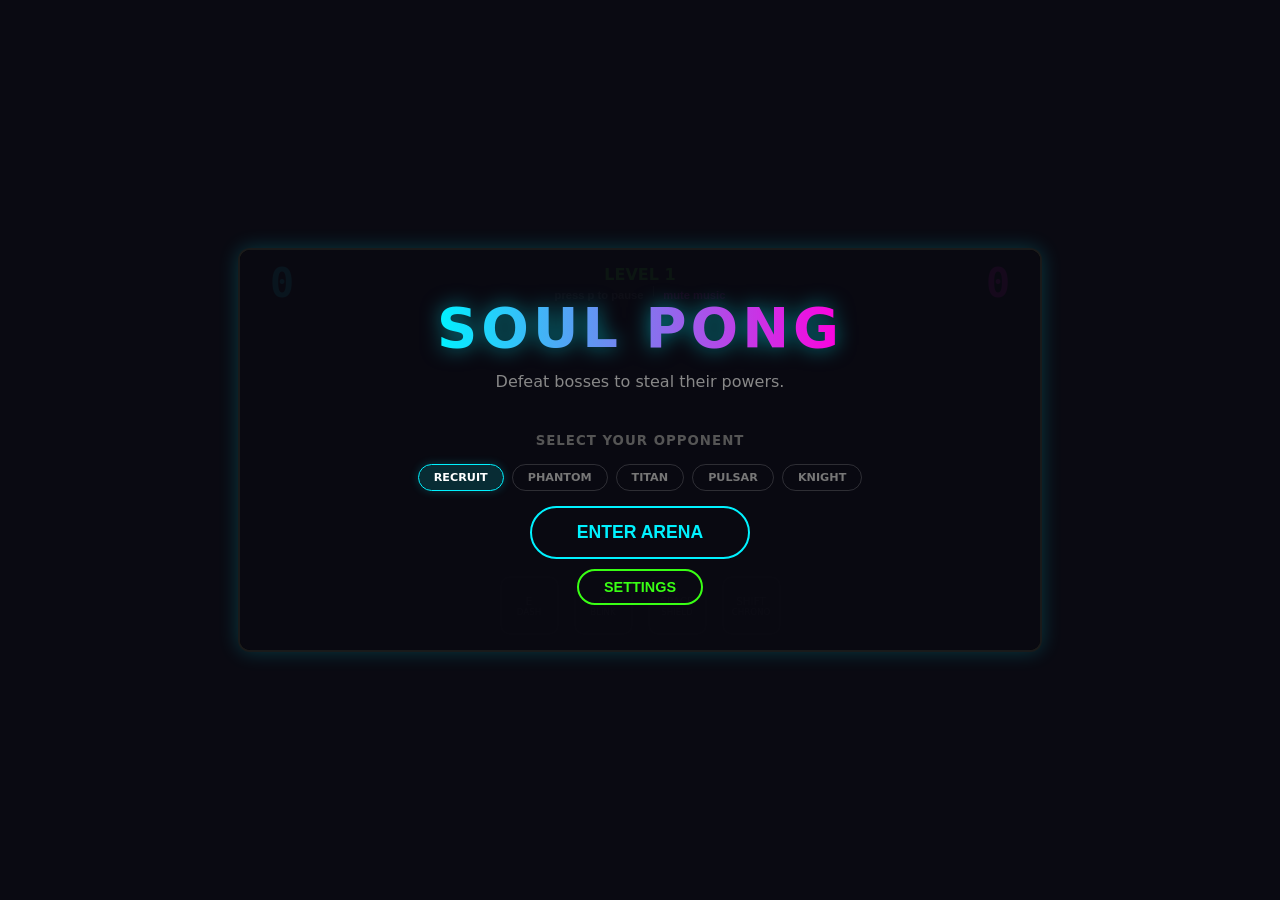
==== neon_soul_pong.html @ dcd5a07a "Initial commit" ====
<!DOCTYPE html>
<html lang="en">
<head>
    <meta charset="UTF-8">
    <meta name="viewport" content="width=device-width, initial-scale=1.0, maximum-scale=1.0, user-scalable=no">
    <title>Neon Pong: Soul Quest</title>
    <style>
        :root {
            --neon-blue: #00f2ff;
            --neon-pink: #ff00de;
            --neon-green: #39ff14;
            --neon-yellow: #fff01f;
            --primordial-red: #ff2e2e;
            --abyssal-purple: #6a00ff;
            --bg-dark: #0a0a12;
        }

        body {
            margin: 0;
            padding: 0;
            display: flex;
            justify-content: center;
            align-items: center;
            height: 100vh;
            background-color: var(--bg-dark);
            color: white;
            font-family: 'Segoe UI', system-ui, -apple-system, sans-serif;
            overflow: hidden;
            touch-action: none;
        }

        #game-container {
            position: relative;
            width: 95vw;
            max-width: 800px;
            aspect-ratio: 2 / 1;
            border: 2px solid rgba(255, 255, 255, 0.1);
            box-shadow: 0 0 20px rgba(0, 242, 255, 0.2);
            border-radius: 12px;
            overflow: hidden;
            background: #000;
            /* Transition only style effects to prevent canvas measurement glitches */
            transition: box-shadow 0.5s ease, border-color 0.5s ease;
        }

        canvas {
            display: block;
            width: 100%;
            height: 100%;
        }

        .ui-overlay {
            position: absolute;
            top: 0; left: 0; width: 100%; height: 100%;
            display: flex; flex-direction: column; justify-content: center; align-items: center;
            background: rgba(10, 10, 18, 0.95);
            z-index: 100;
            text-align: center;
        }

        .hidden { display: none !important; }

        h1 {
            font-size: clamp(1.5rem, 6vw, 3.5rem);
            margin: 0;
            text-transform: uppercase;
            letter-spacing: 4px;
            background: linear-gradient(to right, var(--neon-blue), var(--neon-pink));
            -webkit-background-clip: text;
            -webkit-text-fill-color: transparent;
            filter: drop-shadow(0 0 10px rgba(0, 242, 255, 0.5));
        }

        button {
            margin-top: 15px;
            padding: 14px 45px;
            font-size: 1.1rem;
            background: transparent;
            color: var(--neon-blue);
            border: 2px solid var(--neon-blue);
            border-radius: 50px;
            cursor: pointer;
            text-transform: uppercase;
            font-weight: bold;
            transition: all 0.3s ease;
        }

        button:hover {
            background: var(--neon-blue);
            color: var(--bg-dark);
            box-shadow: 0 0 20px var(--neon-blue);
        }

        .secondary-btn {
            margin-top: 10px;
            padding: 8px 25px;
            font-size: 0.9rem;
            border-color: var(--neon-green);
            color: var(--neon-green);
        }

        .secondary-btn:hover {
            background: var(--neon-green);
            color: black;
            box-shadow: 0 0 20px var(--neon-green);
        }

        .restart-btn {
            border-color: var(--primordial-red);
            color: var(--primordial-red);
        }

        #stats-bar {
            position: absolute;
            top: 10px; width: 100%;
            display: flex; justify-content: space-between;
            align-items: center;
            padding: 0 30px; box-sizing: border-box;
            z-index: 5;
        }

        .score { font-size: 2.5rem; font-weight: 900; font-family: monospace; pointer-events: none; }
        #level-info { text-align: center; pointer-events: none; }

        .pause-hint {
            background: none;
            border: none;
            color: #666;
            font-size: 0.7rem;
            text-transform: lowercase;
            cursor: pointer;
            padding: 0;
            margin-top: 5px;
            display: inline-block;
            pointer-events: all;
            transition: color 0.2s;
        }
        .pause-hint:hover { color: #999; }

        #ability-bar {
            position: absolute;
            bottom: 15px; width: 100%;
            display: flex; justify-content: center; gap: 15px;
            z-index: 5;
            pointer-events: none;
        }

        .ability-slot {
            width: 55px; height: 55px;
            background: rgba(0, 0, 0, 0.7);
            border: 2px solid rgba(255, 255, 255, 0.05);
            border-radius: 10px;
            position: relative;
            display: flex; flex-direction: column; align-items: center; justify-content: center;
            font-size: 0.65rem; color: rgba(255, 255, 255, 0.2);
            overflow: hidden;
            transition: all 0.3s;
            pointer-events: all;
        }

        .unlocked { border-color: var(--neon-blue); color: white; }
        .cooldown-fill {
            position: absolute; bottom: 0; left: 0; width: 100%;
            background: rgba(0, 242, 255, 0.4);
            height: 0%; transition: height 0.1s linear;
        }
        .active-glow { background: var(--neon-blue) !important; color: black !important; box-shadow: 0 0 20px var(--neon-blue); }

        #boss-charge-bar {
            position: absolute;
            top: 65px; right: 30px;
            width: 100px; height: 8px;
            background: rgba(255,255,255,0.1);
            border: 1px solid rgba(255,255,255,0.2);
            border-radius: 10px;
            display: none;
        }
        #boss-charge-fill {
            height: 100%; width: 0%;
            background: var(--primordial-red);
            border-radius: 10px;
            box-shadow: 0 0 10px var(--primordial-red);
            transition: width 0.3s ease;
        }

        .settings-modal {
            background: rgba(10, 10, 18, 0.95);
            border: 2px solid var(--neon-green);
            padding: 20px;
            border-radius: 15px;
            width: 90%;
            max-width: 450px;
            max-height: 85vh;
            overflow-y: auto;
        }

        .setting-row {
            display: flex;
            justify-content: space-between;
            align-items: center;
            margin: 12px 0;
            width: 100%;
        }

        .setting-row input, .setting-row select {
            width: 120px;
            background: #000;
            border: 1px solid var(--neon-green);
            color: white;
            padding: 5px;
            border-radius: 5px;
            text-align: center;
        }
        .setting-row input[type="range"] { width: 120px; }

        .selector-container {
            display: flex;
            gap: 8px;
            margin-top: 15px;
            flex-wrap: wrap;
            justify-content: center;
        }
        .level-chip {
            padding: 6px 15px;
            border: 1px solid rgba(255,255,255,0.15);
            border-radius: 20px;
            font-size: 0.7rem;
            cursor: pointer;
            transition: all 0.2s;
            color: #777;
            text-transform: uppercase;
            font-weight: bold;
        }
        .level-chip.active {
            border-color: var(--neon-blue);
            color: white;
            background: rgba(0, 242, 255, 0.15);
            box-shadow: 0 0 10px rgba(0, 242, 255, 0.2);
        }

        #banner {
            position: absolute;
            top: 35%;
            width: 100%;
            text-align: center;
            pointer-events: none;
            z-index: 50;
            transform: scale(0.8);
            opacity: 0;
            transition: all 0.5s cubic-bezier(0.175, 0.885, 0.32, 1.275);
        }
        .show-banner {
            transform: scale(1.1) !important;
            opacity: 1 !important;
        }
    </style>
</head>
<body>

    <div id="game-container">
        <div id="stats-bar">
            <div class="score" style="color: var(--neon-blue)" id="p-score">0</div>
            <div id="level-info">
                <div id="level-display" style="color: var(--neon-green); font-weight: bold; text-transform: uppercase;">LEVEL 1</div>
                <div style="display: flex; gap: 8px; justify-content: center;">
                    <button class="pause-hint" onclick="togglePause()">press p to pause</button>
                    <span style="color:#444; font-size:0.7rem;">|</span>
                    <button class="pause-hint" style="color: var(--neon-pink)" onclick="toggleMuteMusic()" id="mute-btn">mute music</button>
                </div>
            </div>
            <div class="score" style="color: var(--neon-pink)" id="a-score">0</div>
        </div>

        <div id="boss-charge-bar"><div id="boss-charge-fill"></div></div>

        <div id="banner">
            <h1 id="banner-title" style="font-size: 3rem;">LEVEL UP</h1>
            <p id="banner-subtitle" style="color: var(--neon-yellow); font-weight: bold; text-transform: uppercase; letter-spacing: 1px;"></p>
        </div>

        <!-- Ability slot layout swapped to match updated Phantom (Level 2) and Titan (Level 3) progression -->
        <div id="ability-bar">
            <div id="slot-0" class="ability-slot">
                <div id="fill-0" class="cooldown-fill"></div>
                <span style="z-index: 2">E</span>
                <small style="z-index: 2">DASH</small>
                <div id="cd-text-0" style="position: absolute; top:0; left:0; width:100%; height:100%; z-index: 3; font-weight: bold; font-size: 0.85rem; color: var(--neon-yellow); display: none; background: rgba(0,0,0,0.75); align-items: center; justify-content: center;"></div>
            </div>
            <div id="slot-1" class="ability-slot">
                <div id="fill-1" class="cooldown-fill"></div>
                <span style="z-index: 2">Q</span>
                <small style="z-index: 2">BLINK</small>
                <div id="cd-text-1" style="position: absolute; top:0; left:0; width:100%; height:100%; z-index: 3; font-weight: bold; font-size: 0.85rem; color: var(--neon-yellow); display: none; background: rgba(0,0,0,0.75); align-items: center; justify-content: center;"></div>
            </div>
            <div id="slot-2" class="ability-slot">
                <div id="fill-2" class="cooldown-fill"></div>
                <span style="z-index: 2">SPACE</span>
                <small style="z-index: 2">SHIELD</small>
                <div id="cd-text-2" style="position: absolute; top:0; left:0; width:100%; height:100%; z-index: 3; font-weight: bold; font-size: 0.85rem; color: var(--neon-yellow); display: none; background: rgba(0,0,0,0.75); align-items: center; justify-content: center;"></div>
            </div>
            <div id="slot-3" class="ability-slot">
                <div id="fill-3" class="cooldown-fill"></div>
                <span style="z-index: 2">SHIFT</span>
                <small style="z-index: 2">CHRONO</small>
                <div id="cd-text-3" style="position: absolute; top:0; left:0; width:100%; height:100%; z-index: 3; font-weight: bold; font-size: 0.85rem; color: var(--neon-yellow); display: none; background: rgba(0,0,0,0.75); align-items: center; justify-content: center;"></div>
            </div>
        </div>

        <div id="start-screen" class="ui-overlay">
            <h1>SOUL PONG</h1>
            <p style="color: #888; margin-top: 10px; max-width: 400px; line-height: 1.5;">Defeat bosses to steal their powers.</p>
            
            <div style="margin-top: 20px;">
                <small style="color: #555; text-transform: uppercase; letter-spacing: 1px; font-weight: bold;">Select Your Opponent</small>
                <div class="selector-container" id="start-boss-chips">
                    <div class="level-chip active" onclick="setStartingLevel(1, this)">Recruit</div>
                    <div class="level-chip" onclick="setStartingLevel(2, this)">Phantom</div>
                    <div class="level-chip" onclick="setStartingLevel(3, this)">Titan</div>
                    <div class="level-chip" onclick="setStartingLevel(4, this)">Pulsar</div>
                    <div class="level-chip" onclick="setStartingLevel(5, this)">Knight</div>
                </div>
            </div>

            <button onclick="startGame()">Enter Arena</button>
            <button class="secondary-btn" onclick="showSettings()">Settings</button>
        </div>

        <div id="settings-screen" class="ui-overlay hidden">
            <div class="settings-modal">
                <h1 style="font-size: 1.5rem; color: var(--neon-green);">Arena Config</h1>
                
                <div class="setting-row">
                    <label>Challenge Boss:</label>
                    <select id="setting-start-level" onchange="syncLevelSelector(this.value)">
                        <option value="1">The Recruit</option>
                        <option value="2">The Phantom</option>
                        <option value="3">The Titan</option>
                        <option value="4">The Pulsar</option>
                        <option value="5">The Knight</option>
                    </select>
                </div>

                <div class="setting-row"><label>Points to Level Up:</label><input type="number" id="pts-input" value="5" min="1" max="50"></div>
                <div class="setting-desc" style="font-size: 0.7rem; color: #666; margin-top: 10px;">Performance Tuning:</div>
                <div class="setting-row"><label>Dash Speed Mult:</label><input type="range" id="dash-range" min="1.1" max="5.0" step="0.05" value="1.75"><span id="dash-val" style="width: 40px; font-size: 0.8rem;">1.75x</span></div>
                <div class="setting-desc" style="font-size: 0.7rem; color: #666; margin-top: 10px;">Boss Stats Multipliers:</div>
                <div class="setting-row"><label>Boss AI Difficulty:</label><input type="range" id="diff-range" min="0.5" max="3.0" step="0.1" value="1.0"><span id="diff-val" style="width: 30px; font-size: 0.8rem;">1.0</span></div>
                <div class="setting-row"><label>Boss Size Scale:</label><input type="range" id="size-range" min="0.5" max="2.0" step="0.1" value="1.0"><span id="size-val" style="width: 30px; font-size: 0.8rem;">1.0</span></div>
                <div class="setting-row"><label>Base Ball Speed:</label><input type="number" id="ball-speed-input" value="12" step="0.5" min="4"></div>
                
                <p style="font-size: 0.8rem; color: #555; margin-top: 10px;">Win Score: <span id="win-score-preview">25</span></p>
                <button onclick="saveSettings()">Save & Close</button>
            </div>
        </div>

        <div id="pause-screen" class="ui-overlay hidden">
            <h1>PAUSED</h1>
            <button onclick="togglePause()">Resume</button>
            <button class="secondary-btn" onclick="showSettings()">Settings</button>
            <button class="secondary-btn restart-btn" onclick="startGame()">Restart Arena</button>
        </div>

        <div id="game-over-screen" class="ui-overlay hidden">
            <h1 id="win-status">VICTORY</h1>
            <button onclick="startGame()">Play Again</button>
        </div>

        <canvas id="pong" width="1200" height="600"></canvas>
    </div>

    <script>
        const canvas = document.getElementById("pong");
        const ctx = canvas.getContext("2d");
        const container = document.getElementById("game-container");
        const chargeBar = document.getElementById("boss-charge-bar");
        const chargeFill = document.getElementById("boss-charge-fill");
        
        let gameState = 'start';
        let currentLevel = 1;
        let startingLevelChoice = 1;
        let animationId = null;

        let pointsToLevelUp = 5;
        let pointsToWin = 25;
        let aiDifficultyMultiplier = 1.0;
        let bossSizeMultiplier = 1.0;
        let customBaseBallSpeed = 12; // Buffed baseline speed
        let customDashMultiplier = 1.75;

        const PLAYER_PADDLE_SPEED = 18; // Fast paddle movement to match speed

        // Swapped Phantom (Level 2) and Titan (Level 3)
        // Buffed Gaismagorm: Paddle is now extremely slow (baseAiSpeed: 0.02)
        const levels = [
            { name: "The Recruit", color: "#ff00de", baseH: 100, baseAiSpeed: 0.07, ballAdd: 0 },
            { name: "The Phantom", color: "#00ff99", baseH: 60, baseAiSpeed: 0.1, ballAdd: 3.0 },
            { name: "The Titan", color: "#ff3300", baseH: 120, baseAiSpeed: 0.03, ballAdd: 1.5 },
            { name: "The Pulsar", color: "#ffff00", baseH: 110, baseAiSpeed: 0.08, ballAdd: 4.5 },
            { name: "Primordial Knight", color: "#ff2e2e", baseH: 90, baseAiSpeed: 0.11, ballAdd: 6.0, unlock: "The Final Soul" },
            { name: "Gaismagorm", color: "#6a00ff", baseH: 180, baseAiSpeed: 0.02, ballAdd: 7.5, unlock: "QUEST COMPLETE" }
        ];

        let activeLevels = [];

        function updateActiveLevels() {
            activeLevels = levels.map((l, index) => {
                let defaultUnlock = "Swift Dash (E)";
                if (index === 1) defaultUnlock = "Phantom Blink (Q)";
                else if (index === 2) defaultUnlock = "Titan Shield (Space)";
                else if (index === 3) defaultUnlock = "Chrono Rift (Shift)";
                else if (index === 4) defaultUnlock = "The Final Soul";
                else if (index === 5) defaultUnlock = "QUEST COMPLETE";

                return {
                    ...l,
                    h: l.baseH * (l.name === "Gaismagorm" ? 1.2 : bossSizeMultiplier),
                    aiSpeed: l.baseAiSpeed * aiDifficultyMultiplier,
                    ball: customBaseBallSpeed + l.ballAdd,
                    unlock: l.unlock || defaultUnlock
                };
            });
        }

        // Swapped slots: blink is now abilities[1] and shield is now abilities[2]
        const abilities = [
            { id: 'dash', key: 'e', duration: 250, cd: 3000, lastUsed: 0, active: false },
            { id: 'blink', key: 'q', duration: 150, cd: 6000, lastUsed: 0, active: false },
            { id: 'shield', key: ' ', duration: 4500, cd: 13000, lastUsed: 0, active: false },
            { id: 'chrono', key: 'Shift', duration: 3500, cd: 16000, lastUsed: 0, active: false }
        ];

        const player = { x: 40, y: 250, w: 15, h: 100, baseH: 100, score: 0, color: "#00f2ff", targetY: 250, stunTimer: 0 };
        const ai = { 
            x: 1145, y: 250, w: 15, h: 100, baseH: 100, score: 0, color: "#ff00de", aiSpeed: 0.05, 
            blinkCD: 0, charge: 0, isCharging: false, chargeTime: 0, launchQueue: [], shootTimer: 0, 
            isTargeting: false, targetY: 250, armX: 1100, armY: 250, armW: 220, armH: 110, isGrabbing: false, 
            grabTimer: 0, swipeTimer: 0, isSwiping: false, swipeDir: 1, skyLaserMarkers: [], skyLaserTimer: 0,
            grabAttempted: false, isCataclysmActive: false, cataclysmTimer: 0
        };
        
        let balls = [];
        let bossProjectiles = [];
        let gameParticles = [];
        let cataclysmHazards = [];
        let laserSpiralRot = 0;
        let secretTransitionTimer = 0;
        let screenCracks = [];
        let countdownFrames = 0;
        let goFrames = 0;

        // Custom Theme variables
        let paddleHistory = { player: [], ai: [] };
        let themeParticles = [];
        let pulseRadius = 0;

        // --- Web Audio Procedural Music Synthesizer ---
        const Synth = {
            ctx: null,
            masterGain: null,
            noiseBuffer: null,
            nextNoteTime: 0.0,
            timerId: null,
            isMuted: false,
            step: 0,
            measure: 0, // Measure counter to introduce rhythmic variations
            
            init() {
                if (this.ctx) return;
                const AudioContextClass = window.AudioContext || window.webkitAudioContext;
                if (!AudioContextClass) return;
                this.ctx = new AudioContextClass();
                this.masterGain = this.ctx.createGain();
                this.masterGain.gain.setValueAtTime(0.12, this.ctx.currentTime); // safe target volume
                this.masterGain.connect(this.ctx.destination);
                
                // Build robust pseudo-noise buffer for hats, snares, and breath noise
                const bufferSize = this.ctx.sampleRate * 1.5;
                this.noiseBuffer = this.ctx.createBuffer(1, bufferSize, this.ctx.sampleRate);
                const data = this.noiseBuffer.getChannelData(0);
                for (let i = 0; i < bufferSize; i++) {
                    data[i] = Math.random() * 2 - 1;
                }
                
                this.scheduler();
            },
            
            toggleMute() {
                this.init();
                this.isMuted = !this.isMuted;
                if (this.masterGain && this.ctx) {
                    this.masterGain.gain.setValueAtTime(this.isMuted ? 0 : 0.12, this.ctx.currentTime);
                }
                return this.isMuted;
            },
            
            scheduler() {
                const scheduleAheadTime = 0.1;
                const lookahead = 25.0;
                
                const nextNote = () => {
                    const secondsPerBeat = 60.0 / this.getTempo();
                    this.nextNoteTime += 0.25 * secondsPerBeat; // 16th notes
                    this.step = (this.step + 1) % 16;
                    if (this.step === 0) {
                        this.measure = (this.measure + 1) % 4; // 4-measure loops
                    }
                };
                
                const run = () => {
                    if (this.ctx) {
                        if (gameState === 'playing' || gameState === 'secret_transition') {
                            while (this.nextNoteTime < this.ctx.currentTime + scheduleAheadTime) {
                                this.playNoteForStep(this.step, this.nextNoteTime);
                                nextNote();
                            }
                        } else {
                            this.nextNoteTime = this.ctx.currentTime;
                        }
                    }
                    this.timerId = setTimeout(run, lookahead);
                };
                
                this.nextNoteTime = this.ctx.currentTime;
                run();
            },
            
            getTempo() {
                switch(currentLevel) {
                    case 1: return 125; // Recruit: Fast cyber-punk tempo
                    case 2: return 90;  // Phantom: Spooky lyrical tempo
                    case 3: return 130; // Titan: Industrial heavy march
                    case 4: return 115; // Pulsar: Celestial bell tempo
                    case 5: return 145; // Knight: Symphonic blast metal tempo
                    case 6: return 100; // Gaismagorm: Apocalyptic sludge tempo
                    default: return 120;
                }
            },
            
            playNoteForStep(step, time) {
                if (this.isMuted) return;
                
                switch(currentLevel) {
                    case 1: 
                        this.playRecruit(step, time);
                        break;
                    case 2: 
                        this.playPhantom(step, time);
                        break;
                    case 3: 
                        this.playTitan(step, time);
                        break;
                    case 4: 
                        this.playPulsar(step, time);
                        break;
                    case 5: 
                        this.playKnight(step, time);
                        break;
                    case 6: 
                        this.playGaismagorm(step, time);
                        break;
                }
            },

            playOsc(freq, type, duration, gainVal, time, slideFreq = null) {
                if (!Synth.ctx) return;
                const osc = Synth.ctx.createOscillator();
                const gainNode = Synth.ctx.createGain();
                
                osc.type = type;
                osc.frequency.setValueAtTime(freq, time);
                if (slideFreq) {
                    osc.frequency.exponentialRampToValueAtTime(slideFreq, time + duration);
                }
                
                gainNode.gain.setValueAtTime(0, time);
                gainNode.gain.linearRampToValueAtTime(gainVal, time + 0.01);
                gainNode.gain.exponentialRampToValueAtTime(0.0001, time + duration);
                
                osc.connect(gainNode);
                gainNode.connect(Synth.masterGain);
                
                osc.start(time);
                osc.stop(time + duration);
            },

            // --- 1st Prototype Electro Noise Drums ---
            playDrumKick(time) {
                this.playOsc(150, 'sine', 0.15, 0.45, time, 40);
            },

            playDrumSnare(time, soft = false) {
                this.playOsc(180, 'triangle', 0.1, soft ? 0.12 : 0.25, time, 80);
                if (this.ctx && this.noiseBuffer) {
                    const source = this.ctx.createBufferSource();
                    source.buffer = this.noiseBuffer;
                    const filter = this.ctx.createBiquadFilter();
                    filter.type = 'highpass';
                    filter.frequency.setValueAtTime(1200, time);
                    const gain = this.ctx.createGain();
                    gain.gain.setValueAtTime(soft ? 0.08 : 0.18, time);
                    gain.gain.exponentialRampToValueAtTime(0.0001, time + (soft ? 0.08 : 0.18));
                    source.connect(filter);
                    filter.connect(gain);
                    gain.connect(this.masterGain);
                    source.start(time);
                    source.stop(time + (soft ? 0.08 : 0.18));
                }
            },

            playDrumHat(time, open = false) {
                if (this.ctx && this.noiseBuffer) {
                    const source = this.ctx.createBufferSource();
                    source.buffer = this.noiseBuffer;
                    const filter = this.ctx.createBiquadFilter();
                    filter.type = 'highpass';
                    filter.frequency.setValueAtTime(7500, time);
                    const gain = this.ctx.createGain();
                    gain.gain.setValueAtTime(0.08, time);
                    gain.gain.exponentialRampToValueAtTime(0.0001, time + (open ? 0.3 : 0.05));
                    source.connect(filter);
                    filter.connect(gain);
                    gain.connect(this.masterGain);
                    source.start(time);
                    source.stop(time + (open ? 0.3 : 0.05));
                }
            },

            playBassGuitar(freq, duration, gainVal, time) {
                this.playOsc(freq, 'triangle', duration, gainVal, time);
            },

            playMetalGuitar(freq, duration, gainVal, time, slideFreq = null) {
                // Detuned dual square/sawwave crunch
                this.playOsc(freq, 'sawtooth', duration, gainVal, time, slideFreq);
                this.playOsc(freq * 1.008, 'square', duration, gainVal * 0.5, time, slideFreq ? slideFreq * 1.008 : null);
            },

            // --- Custom Dynamic Synthesized Hit Sounds (Reverted to 1st Prototype Electro Style) ---
            playHitSound(isPlayer, ballSpeed = 6) {
                this.init();
                if (this.isMuted || !this.ctx) return;
                
                const now = this.ctx.currentTime;
                if (isPlayer) {
                    const baseFreq = 300 + (ballSpeed * 15);
                    this.playOsc(baseFreq, 'square', 0.12, 0.18, now, baseFreq * 1.8);
                } else {
                    let baseFreq = 180;
                    let type = 'triangle';
                    let slideFreq = 90;
                    let duration = 0.15;
                    
                    if (currentLevel === 1) {
                        baseFreq = 220; slideFreq = 110; type = 'square'; duration = 0.08;
                    } else if (currentLevel === 2) {
                        baseFreq = 440; slideFreq = 220; type = 'sine'; duration = 0.15;
                    } else if (currentLevel === 3) {
                        baseFreq = 140; slideFreq = 45; type = 'sawtooth'; duration = 0.18;
                    } else if (currentLevel === 4) {
                        baseFreq = 587.33; slideFreq = 293.66; type = 'sine'; duration = 0.14;
                    } else if (currentLevel === 5) {
                        baseFreq = 293.66; slideFreq = 73.42; type = 'triangle'; duration = 0.12;
                    } else if (currentLevel === 6) {
                        baseFreq = 98.00; slideFreq = 24.50; type = 'sawtooth'; duration = 0.22;
                    }
                    
                    this.playOsc(baseFreq, type, duration, 0.25, now, slideFreq);
                }
            },

            // --- BOSS TRACK 1: THE RECRUIT (Cyberpunk Lute Rock - Reverted) ---
            playRecruit(step, time) {
                const scale = [130.81, 155.56, 174.61, 196.00, 233.08, 261.63];
                const arp = [0, 4, 2, 5, 3, 4, 2, 1, 0, 4, 2, 5, 3, 5, 4, 2];
                const note = scale[arp[step % arp.length]];
                
                this.playOsc(note * 2, 'square', 0.12, 0.12, time); 
                if (step % 2 === 0) {
                    this.playOsc(scale[step % 3] * 0.5, 'triangle', 0.15, 0.2, time); 
                }

                // --- DRUMS WITH BAR VARIETY ---
                if (this.measure < 3) { // Main groove
                    if (step === 0 || step === 8) this.playDrumKick(time);
                    if (step === 4 || step === 12) this.playDrumSnare(time);
                    if (step % 2 === 1) this.playDrumHat(time);
                } else { // 4th Bar Fill variation
                    if (step === 0 || step === 4 || step === 8) this.playDrumKick(time);
                    if (step >= 12) { // Rapid snare roll ending
                        this.playDrumSnare(time, true);
                    } else {
                        if (step % 2 === 1) this.playDrumHat(time);
                    }
                }
            },

            // --- BOSS TRACK 2: THE PHANTOM (Woodwind Goth Rock - Reverted) ---
            playPhantom(step, time) {
                const scale = [220.00, 246.94, 261.63, 293.66, 329.63, 349.23, 392.00];
                const bassScale = [110.00, 130.81, 146.83, 164.81];
                
                // 1st Prototype Eerie Sine Pad
                if (step % 2 === 0) {
                    const bassNote = bassScale[(Math.floor(step / 2) + this.measure) % bassScale.length];
                    this.playOsc(bassNote, 'sine', 0.5, 0.2, time);
                }

                if (step === 0 || step === 8) {
                    const melody = [0, 2, 4, 3, 5, 4, 2, 1];
                    const note = scale[melody[(Math.floor(step/8) + this.measure) % melody.length]] * 2;
                    this.playOsc(note, 'sine', 0.6, 0.15, time); // high ghostly sine
                }

                // --- POST-PUNK DRUMS ---
                if (this.measure < 3) {
                    if (step === 0 || step === 10) this.playDrumKick(time);
                    if (step === 4 || step === 12) this.playDrumSnare(time);
                    if (step % 4 === 2) this.playDrumHat(time, true); // Open hat shuffle
                } else { // Drum Fill Bar
                    if (step === 0 || step === 6 || step === 10) this.playDrumKick(time);
                    if (step === 4 || step === 12 || step === 14) this.playDrumSnare(time, step === 14);
                }
            },

            // --- BOSS TRACK 3: THE TITAN (Heavy Industrial Metal - Reverted) ---
            playTitan(step, time) {
                const guitarScale = [87.31, 116.54, 98.00, 110.00]; // Low F, Bb, G, A
                const riff = [0, 0, 1, 0, 2, 2, 1, 3, 0, 0, 1, 1, 2, 3, 2, 0];
                const note = guitarScale[riff[step % riff.length]];

                // 1st Prototype sawtooth industrial bass
                if (step % 2 === 0) {
                    this.playOsc(note, 'sawtooth', 0.2, 0.15, time);
                    this.playOsc(note * 1.008, 'sawtooth', 0.2, 0.15, time);
                }

                // --- DOUBLE BASS METAL KICK PATTERNS ---
                if (this.measure < 3) {
                    // Galloping kick drums
                    if (step === 0 || step === 3 || step === 8 || step === 11) this.playDrumKick(time);
                    if (step === 4 || step === 12) this.playDrumSnare(time);
                    if (step % 4 === 2) this.playDrumHat(time);
                } else { // Heavy blast beat fill
                    this.playDrumKick(time);
                    if (step % 4 === 2 || step % 4 === 0) {
                        this.playDrumSnare(time, true);
                    }
                    if (step === 15) this.playOsc(400, 'triangle', 0.08, 0.3, time, 100); // Crash clang accent
                }
            },

            // --- BOSS TRACK 4: THE PULSAR (Cosmic Celestial Space Rock - Reverted) ---
            playPulsar(step, time) {
                const scale = [329.63, 369.99, 415.30, 493.88, 554.37, 659.25]; // E major pentatonic
                const pattern = [0, 3, 1, 4, 2, 5, 3, 1];
                
                // 1st Prototype triangle bells
                if (step % 2 === 1) {
                    const note = scale[pattern[(step + this.measure) % pattern.length]];
                    this.playOsc(note, 'triangle', 0.35, 0.15, time);
                    this.playOsc(note * 1.5, 'sine', 0.3, 0.08, time);
                }

                // --- HIGH-SPEED DISCO DISCO-ROCK RHYTHM ---
                if (this.measure < 3) {
                    if (step % 4 === 0) this.playDrumKick(time);
                    if (step === 4 || step === 12) this.playDrumSnare(time);
                    if (step % 4 === 2) this.playDrumHat(time, true); // Hat bark open
                } else { // Rapid offbeat fill
                    if (step % 2 === 0) this.playDrumKick(time);
                    if (step === 4 || step === 10 || step === 12 || step === 14) this.playDrumSnare(time);
                }
            },

            // --- BOSS TRACK 5: PRIMORDIAL KNIGHT (Gothic Symphonic Metal - Inspired by Malzeno - Reverted) ---
            playKnight(step, time) {
                const organChords = [
                    [146.83, 174.61, 220.00, 277.18], // Dm(maj7)
                    [130.81, 164.81, 196.00, 246.94], // Cmaj7
                    [116.54, 146.83, 174.61, 220.00], // Bbmaj7
                    [110.00, 138.61, 164.81, 220.00]  // Amaj (ominous resolution)
                ];
                const chord = organChords[this.measure];

                // Organ stop square / triangle reed modeling
                if (step % 4 === 0) {
                    chord.forEach(note => {
                        this.playOsc(note, 'triangle', 0.6, 0.12, time);
                        this.playOsc(note * 2, 'square', 0.5, 0.04, time); // High reed octave
                    });
                }

                // Aggressive classical organ arpeggio runs on offbeats
                if (step % 2 === 1) {
                    const leadNote = chord[step % chord.length] * 2.0;
                    this.playOsc(leadNote, 'square', 0.1, 0.08, time);
                }

                // --- FRANTIC DOUBLE-KICK METAL DRUM PATTERNS ---
                if (this.measure < 3) {
                    // Steady high-speed double-kick run
                    if (step % 2 === 0) this.playDrumKick(time);
                    if (step === 4 || step === 12) this.playDrumSnare(time);
                    if (step % 4 === 1) this.playDrumHat(time);
                } else { // Blast-Beat Chaos Fill on final measure
                    this.playDrumKick(time);
                    if (step % 2 === 1) {
                        this.playDrumSnare(time, true); // Instant rapid blast roll
                    }
                }
            },

            // --- BOSS TRACK 6: GAISMAGORM (Apocalyptic Doom Metal - DEEPER RUMBLING UPDATE) ---
            playGaismagorm(step, time) {
                // Earth-shaking sub-bass notes (clamped to true sub-bass registers!)
                const bassNotes = [29.14, 29.14, 32.70, 36.71]; // Low Bb0 (29.14Hz), C1 (32.70Hz), D1 (36.71Hz)
                const note = bassNotes[this.measure % bassNotes.length];

                // Deep sub-bass rumbly growl
                if (step % 2 === 0) {
                    this.playOsc(note, 'sine', 0.45, 0.45, time, note * 0.85); // deep sliding sub-bass
                    this.playOsc(note * 1.5, 'triangle', 0.2, 0.15, time); 
                }

                if (step % 4 === 0) {
                    this.playOsc(note * 2, 'sawtooth', 0.25, 0.1, time); 
                }

                if (this.measure < 3) {
                    if (step === 0) this.playDrumKick(time);
                    if (step === 8) {
                        this.playDrumSnare(time);
                        this.playOsc(45, 'sine', 0.5, 0.5, time, 25); // Seismic low bass thud sweep
                    }
                } else { 
                    if (step === 0 || step === 4 || step === 8 || step === 12) {
                        this.playDrumKick(time);
                        this.playOsc(50, 'sine', 0.35, 0.4, time, 30);
                    }
                    if (step >= 8 && step % 2 === 0) {
                        this.playDrumSnare(time, true);
                    }
                }
            }
        };

        function toggleMuteMusic() {
            const isMuted = Synth.toggleMute();
            const btn = document.getElementById("mute-btn");
            if (isMuted) {
                btn.innerText = "unmute music";
                btn.style.color = "#666";
            } else {
                btn.innerText = "mute music";
                btn.style.color = "var(--neon-pink)";
            }
        }

        // --- Safe helper builder for Ball Instantiation ---
        function createBall(x, y, dx, dy, speed, isSpecial = false) {
            return { x, y, dx, dy, speed, r: 9, timeScale: 1, isOvercharged: false, grabbed: false, isSpecial };
        }

        const keys = {};
        window.addEventListener("keydown", e => {
            keys[e.key] = true;
            if (e.key === " ") e.preventDefault();
            // Arrow/WASD movement keys registered during Abyssal Cataclysm
            if (["w","W","a","A","s","S","d","D","ArrowUp","ArrowDown","ArrowLeft","ArrowRight"].includes(e.key) && ai.isCataclysmActive) {
                e.preventDefault();
            }
            if (e.key.toLowerCase() === 'p' || e.key === 'Escape') {
                if (gameState === 'playing' || gameState === 'paused') togglePause();
            }
            if (gameState === 'playing' && player.stunTimer <= 0) {
                abilities.forEach((abi, i) => {
                    if (currentLevel > i + 1 && e.key.toLowerCase() === abi.key.toLowerCase()) {
                        const now = Date.now();
                        if (now - abi.lastUsed > abi.cd) triggerAbility(abi, i);
                    }
                });
            }
        });
        window.addEventListener("keyup", e => keys[e.key] = false);

        for (let i = 0; i < 4; i++) {
            const slot = document.getElementById(`slot-${i}`);
            slot.addEventListener('click', () => {
                Synth.init(); // Initialize audio context on player HUD click
                if (gameState === 'playing' && player.stunTimer <= 0) {
                    const abi = abilities[i];
                    if (currentLevel > i + 1) {
                        const now = Date.now();
                        if (now - abi.lastUsed > abi.cd) {
                            triggerAbility(abi, i);
                        }
                    }
                }
            });
            slot.style.cursor = 'pointer';
        }

        canvas.addEventListener('touchmove', e => {
            e.preventDefault();
            const rect = canvas.getBoundingClientRect();
            const touch = e.touches[0];
            const touchX = ((touch.clientX - rect.left) / rect.width) * 1200;
            const touchY = ((touch.clientY - rect.top) / rect.height) * 600;
            
            if (ai.isCataclysmActive) {
                player.x = touchX;
                player.y = touchY;
            } else {
                player.targetY = touchY - player.h / 2;
            }
        }, { passive: false });

        canvas.addEventListener('mousemove', e => {
            if (gameState === 'playing') {
                const rect = canvas.getBoundingClientRect();
                const mouseX = ((e.clientX - rect.left) / rect.width) * 1200;
                const mouseY = ((e.clientY - rect.top) / rect.height) * 600;
                
                if (ai.isCataclysmActive) {
                    player.x = mouseX;
                    player.y = mouseY;
                } else {
                    player.targetY = mouseY - player.h / 2;
                }
            }
        });

        function triggerAbility(abi, index) {
            abi.active = true;
            abi.lastUsed = Date.now();
            const slot = document.getElementById(`slot-${index}`);
            slot.classList.add('active-glow');
            setTimeout(() => { abi.active = false; slot.classList.remove('active-glow'); }, abi.duration);
        }

        function createShatterParticles(x, y, color) {
            for(let i=0; i<12; i++) {
                gameParticles.push({
                    x: x,
                    y: y,
                    vx: (Math.random() - 0.5) * 8,
                    vy: (Math.random() - 0.5) * 8,
                    r: Math.random() * 4 + 2,
                    alpha: 1.0,
                    decay: Math.random() * 0.03 + 0.015,
                    color: color
                });
            }
        }

        function setStartingLevel(lvl, el) {
            Synth.init(); // Initialize audio context on lobby level chips click
            startingLevelChoice = parseInt(lvl);
            document.querySelectorAll('.level-chip').forEach(c => c.classList.remove('active'));
            el.classList.add('active');
            updateUI();
        }

        function syncLevelSelector(val) {
            startingLevelChoice = parseInt(val);
            document.querySelectorAll('.level-chip').forEach((c, i) => {
                c.classList.remove('active');
                if (i + 1 == val) c.classList.add('active');
            });
            updateUI();
        }

        function togglePause() {
            if (gameState === 'playing') {
                gameState = 'paused';
                document.getElementById('pause-screen').classList.remove('hidden');
            } else if (gameState === 'paused') {
                gameState = 'playing';
                document.getElementById('pause-screen').classList.add('hidden');
                document.getElementById('settings-screen').classList.add('hidden');
                triggerUpdate();
            }
        }

        function showSettings() {
            document.getElementById('pts-input').value = pointsToLevelUp;
            document.getElementById('diff-range').value = aiDifficultyMultiplier;
            document.getElementById('diff-val').innerText = aiDifficultyMultiplier;
            document.getElementById('size-range').value = bossSizeMultiplier;
            document.getElementById('size-val').innerText = bossSizeMultiplier;
            document.getElementById('ball-speed-input').value = customBaseBallSpeed;
            document.getElementById('dash-range').value = customDashMultiplier;
            document.getElementById('dash-val').innerText = customDashMultiplier + "x";
            document.getElementById('win-score-preview').innerText = pointsToLevelUp * 5;
            document.getElementById('setting-start-level').value = startingLevelChoice;
            
            document.getElementById('settings-screen').classList.remove('hidden');
            document.getElementById('start-screen').classList.add('hidden');
            document.getElementById('pause-screen').classList.add('hidden');
        }

        function saveSettings() {
            pointsToLevelUp = parseInt(document.getElementById('pts-input').value) || 5;
            pointsToWin = pointsToLevelUp * 5;
            aiDifficultyMultiplier = parseFloat(document.getElementById('diff-range').value);
            bossSizeMultiplier = parseFloat(document.getElementById('size-range').value);
            customBaseBallSpeed = parseFloat(document.getElementById('ball-speed-input').value) || 12;
            customDashMultiplier = parseFloat(document.getElementById('dash-range').value) || 1.75;
            startingLevelChoice = parseInt(document.getElementById('setting-start-level').value);
            
            updateActiveLevels();

            // Dynamically adjust any currently active ball speed immediately so there is no latency
            if (gameState === 'playing' || gameState === 'paused') {
                const lvlIndex = Math.min(currentLevel - 1, activeLevels.length - 1);
                const lvl = activeLevels[lvlIndex] || activeLevels[0] || { ball: 12 };
                const newBaseSpeed = lvl.ball || 12;
                balls.forEach(b => {
                    if (!b.isSpecial) {
                        const currentAngle = Math.atan2(b.dy, b.dx);
                        b.speed = newBaseSpeed;
                        b.dx = b.speed * Math.cos(currentAngle);
                        b.dy = b.speed * Math.sin(currentAngle);
                    }
                });
            }

            document.getElementById('settings-screen').classList.add('hidden');
            if (gameState === 'start') document.getElementById('start-screen').classList.remove('hidden');
            else if (gameState === 'paused') { document.getElementById('pause-screen').classList.remove('hidden'); applyLevelTheme(); }
        }

        function updateUI() {
            const checkLevel = gameState === 'playing' ? currentLevel : startingLevelChoice;
            const now = Date.now();
            abilities.forEach((abi, i) => {
                const elapsed = now - abi.lastUsed;
                const progress = Math.max(0, 1 - (elapsed / abi.cd));
                document.getElementById(`fill-${i}`).style.height = (progress * 100) + "%";
                
                const slot = document.getElementById(`slot-${i}`);
                const cdText = document.getElementById(`cd-text-${i}`);
                
                if (checkLevel > i + 1) {
                    slot.classList.add('unlocked');
                    if (progress > 0) {
                        const remaining = ((abi.cd - elapsed) / 1000).toFixed(1);
                        cdText.innerText = `${remaining}s`;
                        cdText.style.display = 'flex';
                    } else {
                        cdText.style.display = 'none';
                    }
                } else {
                    slot.classList.remove('unlocked');
                    cdText.style.display = 'none';
                }
            });
            
            // Format fractional scoreboard floats safely
            document.getElementById('p-score').innerText = (player.score % 1 === 0) ? player.score : player.score.toFixed(1);
            document.getElementById('a-score').innerText = (ai.score % 1 === 0) ? ai.score : ai.score.toFixed(1);
            
            if (currentLevel >= 5 && (gameState === 'playing' || gameState === 'paused')) {
                chargeBar.style.display = "block";
                chargeFill.style.width = ai.charge + "%";
            } else { chargeBar.style.display = "none"; }
        }

        function resetBall(winner) {
            const lvlIndex = Math.min(currentLevel - 1, activeLevels.length - 1);
            const lvl = activeLevels[lvlIndex] || activeLevels[0] || { ball: 12 };
            const ballSpeed = lvl.ball || 12;
            
            balls = []; bossProjectiles = []; gameParticles = []; cataclysmHazards = [];
            countdownFrames = 180; // 3 seconds at 60 FPS
            goFrames = 0;

            const angle = (Math.random() * Math.PI / 3) - Math.PI / 6;
            // The ball starts on the server's side and travels toward the opponent
            const dx = (winner === 'player' ? 1 : -1) * ballSpeed * Math.cos(angle);
            const dy = ballSpeed * Math.sin(angle);
            
            // If dx < 0 (AI serves), start ball on AI's side (1100)
            // If dx > 0 (player serves), start ball on player's side (100)
            const startX = dx < 0 ? 1100 : 100;
            const startY = dx < 0 ? ai.y + ai.h/2 : player.y + player.h/2;
            balls.push(createBall(startX, startY, dx, dy, ballSpeed));
            
            ai.blinkCD = 60; 
            ai.h = ai.baseH || 100; 
            ai.launchQueue = []; 
            ai.shootTimer = 0; 
            ai.isTargeting = false; 
            player.stunTimer = 0; 
            ai.isGrabbing = false; 
            ai.isSwiping = false; 
            ai.skyLaserMarkers = [];
            ai.grabAttempted = false; // Reset grab logic tracking
            ai.isCataclysmActive = false;
        }

        function triggerLevelUp() {
            if (currentLevel >= 6) return; 
            currentLevel++;
            const lvlIndex = Math.min(currentLevel - 1, activeLevels.length - 1);
            const lvl = activeLevels[lvlIndex];
            document.getElementById('level-display').innerText = lvl.name;
            const prevLvlIndex = currentLevel - 2;
            if (activeLevels[prevLvlIndex]) {
                const unlockMsg = activeLevels[prevLvlIndex].unlock;
                document.getElementById('banner-subtitle').innerText = `POWER STOLEN: ${unlockMsg}`;
            }
            document.getElementById('banner').classList.add('show-banner');
            setTimeout(() => {
                document.getElementById('banner').classList.remove('show-banner');
            }, 3000);
            applyLevelTheme();
        }

        function applyLevelTheme() {
            const lvlIndex = Math.min(currentLevel - 1, activeLevels.length - 1);
            const lvl = activeLevels[lvlIndex] || activeLevels[0] || { h: 100, aiSpeed: 0.05, color: "#ff00de" };
            ai.baseH = lvl.h || 100;
            ai.h = lvl.h || 100;
            ai.aiSpeed = lvl.aiSpeed || 0.05;
            ai.color = lvl.color || "#ff00de";
            container.style.boxShadow = `0 0 35px ${ai.color}44`;
            if (currentLevel === 6) { container.style.borderColor = "var(--abyssal-purple)"; ai.armX = 1100; ai.armY = 250; }
            else { container.style.borderColor = "rgba(255, 255, 255, 0.1)"; }
            document.getElementById('level-display').innerText = lvl.name;
        }

        function triggerUpdate() {
            if (animationId) {
                cancelAnimationFrame(animationId);
            }
            animationId = requestAnimationFrame(update);
        }

        function update() {
            // Secret transition state loop bypass
            if (gameState === 'secret_transition') {
                secretTransitionTimer++;
                if (secretTransitionTimer > 180) { 
                    gameState = 'playing'; 
                    triggerLevelUp(); 
                    player.score = 0; 
                    ai.score = 0;     
                    resetBall('ai'); 
                }
                draw(); updateUI(); animationId = requestAnimationFrame(update); return;
            }
            if (gameState !== 'playing') return;
            if (player.stunTimer > 0) player.stunTimer--;

            // Update countdown timers
            if (countdownFrames > 0) {
                countdownFrames--;
                if (countdownFrames === 0) {
                    goFrames = 30; // 0.5s flash
                }
            }
            if (goFrames > 0) {
                goFrames--;
            }

            // Save paddle history positions for Level 2 (Phantom) Ghost Trail
            if (currentLevel === 2) {
                paddleHistory.player.push(player.y);
                paddleHistory.ai.push(ai.y);
                if (paddleHistory.player.length > 5) paddleHistory.player.shift();
                if (paddleHistory.ai.length > 5) paddleHistory.ai.shift();
            } else {
                paddleHistory.player = [];
                paddleHistory.ai = [];
            }

            // Generate ambient thematic particles for backgrounds
            if (countdownFrames <= 0 && Math.random() < 0.2 && !ai.isCataclysmActive) {
                if (currentLevel === 1) { // Recruit: pink neon stars
                    themeParticles.push({
                        x: Math.random() * 1200, y: 610,
                        vx: (Math.random() - 0.5) * 1.5, vy: -Math.random() * 2 - 1,
                        size: Math.random() * 3 + 1, color: "rgba(255, 0, 222, 0.4)",
                        decay: 0.005, alpha: 0.6
                    });
                } else if (currentLevel === 2) { // Phantom: green digital code rain
                    themeParticles.push({
                        x: Math.random() * 1200, y: -10,
                        vx: 0, vy: Math.random() * 3 + 1,
                        size: Math.random() * 2.5 + 1, color: "rgba(0, 255, 153, 0.5)",
                        decay: 0.006, alpha: 0.8
                    });
                } else if (currentLevel === 3) { // Titan: orange ash sparks
                    themeParticles.push({
                        x: Math.random() * 1200, y: 610,
                        vx: -Math.random() * 2 - 1, vy: -Math.random() * 2 - 1,
                        size: Math.random() * 4 + 2, color: "rgba(255, 51, 0, 0.4)",
                        decay: 0.007, alpha: 0.7
                    });
                } else if (currentLevel === 4) { // Pulsar: yellow stellar space dust
                    themeParticles.push({
                        x: 1210, y: Math.random() * 600,
                        vx: -Math.random() * 5 - 2, vy: 0,
                        size: Math.random() * 3 + 1, color: "rgba(255, 240, 31, 0.4)",
                        decay: 0.003, alpha: 0.6
                    });
                } else if (currentLevel === 5) { // Primordial Knight: warning fire red sparks
                    themeParticles.push({
                        x: Math.random() * 1200, y: 610,
                        vx: (Math.random() - 0.5) * 4, vy: -Math.random() * 4 - 2,
                        size: Math.random() * 4 + 2, color: "rgba(255, 46, 46, 0.4)",
                        decay: 0.008, alpha: 0.8
                    });
                } else if (currentLevel === 6) { // Gaismagorm: purple abyssal voids
                    themeParticles.push({
                        x: 600 + (Math.random() - 0.5) * 120, y: 300 + (Math.random() - 0.5) * 120,
                        vx: (Math.random() - 0.5) * 5, vy: (Math.random() - 0.5) * 5,
                        size: Math.random() * 5 + 2, color: "rgba(106, 0, 255, 0.45)",
                        decay: 0.009, alpha: 0.85
                    });
                }
            }

            // Update theme particles
            for (let i = themeParticles.length - 1; i >= 0; i--) {
                let p = themeParticles[i];
                p.x += p.vx;
                p.y += p.vy;
                p.alpha -= p.decay;
                if (p.alpha <= 0 || p.x < -20 || p.x > 1220 || p.y < -20 || p.y > 620) {
                    themeParticles.splice(i, 1);
                }
            }

            // Handle player size states: Minimized during Gaismagorm's Abyssal Cataclysm
            if (ai.isCataclysmActive) {
                player.w = 20;
                player.h = 20;
            } else {
                player.w = 15;
                player.h = abilities[2].active ? 150 : player.baseH; // Titan Shield (now abilities[2])
            }

            let laserTimeScale = (currentLevel === 5 && (ai.isTargeting || bossProjectiles.length > 0)) ? 0.4 : 1.0;
            const globalTimeScale = (abilities[3].active ? 0.35 : 1.0) * laserTimeScale;
            
            let moveMult = (abilities[0].active ? customDashMultiplier * 2.0 : 1) * (player.stunTimer > 0 ? 0.2 : 1);
            let interpFactor = abilities[0].active ? 0.6 : 0.18;
            
            // Phantom Blink buffed to tele-deflect
            if (abilities[1].active && balls.length > 0 && !ai.isCataclysmActive) { 
                const targetBall = balls.reduce((prev, curr) => (curr.x < prev.x ? curr : prev), balls[0]);
                player.targetY = targetBall.y - player.h / 2;
                player.y = player.targetY; // Instant Teleportation!
                
                // If ball is traveling toward the player, deflect it instantly!
                if (targetBall.dx < 0 && targetBall.x < 600 && !targetBall.grabbed) {
                    targetBall.speed *= 1.25; // 25% speed buff
                    let impact = (targetBall.y - (player.y + player.h / 2)) / (player.h / 2);
                    impact = Math.max(-0.9, Math.min(0.9, impact));
                    let angle = (impact || 0) * (Math.PI / 4);
                    targetBall.dx = targetBall.speed * Math.cos(angle);
                    targetBall.dy = targetBall.speed * Math.sin(angle);
                    
                    createShatterParticles(targetBall.x, targetBall.y, player.color);
                    Synth.playHitSound(true, targetBall.speed);
                    
                    // Consume the blink and end active state
                    abilities[1].active = false;
                    document.getElementById('slot-1').classList.remove('active-glow');
                }
            }

            // Paddle dodge movement logic
            if (ai.isCataclysmActive) {
                // Unlimited 2D free dodging movement inside the arena bounds
                let dodgeSpeed = 10;
                if (keys["ArrowUp"] || keys["w"] || keys["W"]) player.y -= dodgeSpeed;
                if (keys["ArrowDown"] || keys["s"] || keys["S"]) player.y += dodgeSpeed;
                if (keys["ArrowLeft"] || keys["a"] || keys["A"]) player.x -= dodgeSpeed;
                if (keys["ArrowRight"] || keys["d"] || keys["D"]) player.x += dodgeSpeed;
                
                player.x = Math.max(20, Math.min(1180, player.x));
                player.y = Math.max(20, Math.min(580, player.y));
                player.targetY = player.y; // keep in sync
            } else {
                player.x = 40; // Lock to left side under standard play
                if (player.stunTimer <= 0) {
                    if (keys["ArrowUp"]) player.targetY -= PLAYER_PADDLE_SPEED * moveMult;
                    if (keys["ArrowDown"]) player.targetY += PLAYER_PADDLE_SPEED * moveMult;
                }
                player.targetY = Math.max(-player.h/4, Math.min(600 - (player.h * 0.75), player.targetY));
                player.y += (player.targetY - player.y) * interpFactor;
                player.y = Math.max(0, Math.min(600 - player.h, player.y));
            }

            if (balls.length > 0) {
                const targetBall = balls.reduce((prev, curr) => (curr.dx > 0 && curr.x > prev.x ? curr : prev), balls[0]);
                
                // Titan Shield logic (Swapped to Level 3 or Level 5)
                if (currentLevel === 3 || currentLevel === 5) {
                    if (targetBall.dx > 0 && targetBall.x > 600) ai.h = Math.min(ai.baseH * 1.4, ai.h + 5);
                    else ai.h = Math.max(ai.baseH, ai.h - 5);
                } else if (currentLevel < 6) { ai.h = ai.baseH; }

                // Phantom Blink logic (Swapped to Level 2 or Level 5)
                if ((currentLevel === 2 || currentLevel === 5) && targetBall.dx > 0 && targetBall.x > 860 && ai.blinkCD <= 0) {
                    ai.y = targetBall.y - ai.h / 2;
                    ai.blinkCD = currentLevel === 5 ? 130 : 180;
                    ai.isBlinking = 15;
                }

                // Lock boss actions during serve countdown
                if (countdownFrames <= 0) {
                    // Start Abyssal Cataclysm when Gaismagorm's charge meter reaches 100%
                    if (currentLevel === 6 && ai.charge >= 100 && !ai.isCataclysmActive) {
                        ai.isCataclysmActive = true;
                        ai.cataclysmTimer = 400; // ~6.6 seconds of dodging challenge
                        cataclysmHazards = [];
                        
                        // Freeze all game ball movements
                        balls.forEach(b => {
                            b.savedDx = b.savedDx;
                            b.savedDy = b.savedDy;
                            b.dx = 0;
                            b.dy = 0;
                        });
                        
                        // Deep abyssal activation sound
                        if (Synth.ctx) {
                            Synth.playOsc(80, 'sine', 1.0, 0.5, Synth.ctx.currentTime, 30);
                            Synth.playOsc(120, 'sawtooth', 0.8, 0.25, Synth.ctx.currentTime, 40);
                        }
                    }

                    // --- ABYSSAL CATACLYSM ACTIVE LOGIC ---
                    if (ai.isCataclysmActive) {
                        ai.cataclysmTimer--;
                        
                        // Spawning warning hazards over cycles
                        if (ai.cataclysmTimer % 35 === 0 && ai.cataclysmTimer > 60) {
                            cataclysmHazards.push({
                                type: 'explosion',
                                x: Math.random() * 1000 + 100,
                                y: Math.random() * 500 + 50,
                                maxR: 90,
                                r: 5,
                                warningTimer: 45,
                                activeTimer: 15,
                                active: false,
                                damageDealt: false
                            });
                        }
                        if (ai.cataclysmTimer % 50 === 0 && ai.cataclysmTimer > 60) {
                            let isVertical = Math.random() < 0.5;
                            cataclysmHazards.push({
                                type: 'laser',
                                isVertical: isVertical,
                                coord: isVertical ? (Math.random() * 1000 + 100) : (Math.random() * 500 + 50),
                                thickness: 30,
                                warningTimer: 45,
                                activeTimer: 15,
                                active: false,
                                damageDealt: false
                            });
                        }

                        // Update Active Cataclysm Hazards
                        for (let k = cataclysmHazards.length - 1; k >= 0; k--) {
                            let h = cataclysmHazards[k];
                            if (h.warningTimer > 0) {
                                h.warningTimer--;
                                if (h.warningTimer === 0) {
                                    h.active = true;
                                    // Heavy impact noise
                                    if (Synth.ctx) {
                                        Synth.playOsc(h.type === 'laser' ? 440 : 130, h.type === 'laser' ? 'sawtooth' : 'triangle', 0.18, 0.15, Synth.ctx.currentTime);
                                    }
                                }
                            } else if (h.activeTimer > 0) {
                                h.activeTimer--;
                                if (h.type === 'explosion') h.r = h.maxR;
                                
                                // Precise 2D hitbox collision checks
                                if (!h.damageDealt) {
                                    let hit = false;
                                    if (h.type === 'explosion') {
                                        let dist = Math.hypot(player.x - h.x, player.y - h.y);
                                        if (dist < h.r + 10) hit = true;
                                    } else if (h.type === 'laser') {
                                        if (h.isVertical) {
                                            if (Math.abs(player.x - h.coord) < h.thickness / 2 + 10) hit = true;
                                        } else {
                                            if (Math.abs(player.y - h.coord) < h.thickness / 2 + 10) hit = true;
                                        }
                                    }
                                    
                                    if (hit) {
                                        ai.score += 0.5; // Penalty: Boss scores 0.5 points
                                        h.damageDealt = true;
                                        createShatterParticles(player.x, player.y, "red");
                                        if (Synth.ctx) {
                                            Synth.playOsc(110, 'sawtooth', 0.25, 0.3, Synth.ctx.currentTime, 50); // pain feedback sound
                                        }
                                    }
                                }
                                if (h.activeTimer === 0) {
                                    cataclysmHazards.splice(k, 1);
                                }
                            }
                        }

                        // Terminate Cataclysm, restore coordinate space
                        if (ai.cataclysmTimer <= 0) {
                            ai.isCataclysmActive = false;
                            ai.charge = 0;
                            // Restore Player Paddle Dimensions
                            player.w = 15;
                            player.h = 100;
                            player.x = 40;
                            // Restore ball vectors
                            balls.forEach(b => {
                                b.dx = b.savedDx || b.speed;
                                b.dy = b.savedDy || 0;
                            });
                            cataclysmHazards = [];
                        }

                    } else if (currentLevel === 6) { // STANDARD PLAY GAISMAGORM ACTIONS
                        ai.charge += 0.08;
                        ai.skyLaserTimer++;
                        if (ai.skyLaserTimer > 350) {
                            ai.skyLaserMarkers = [Math.random() * 300 + 50, Math.random() * 300 + 350];
                            ai.skyLaserTimer = 0;
                            setTimeout(() => {
                                ai.skyLaserMarkers.forEach(mx => { bossProjectiles.push({ x: mx, y: 0, dx: 0, dy: 15, r: 10, isSkyBeam: true }); });
                                ai.skyLaserMarkers = [];
                            }, 1200);
                        }
                        if (!ai.isSwiping && !ai.isGrabbing && Math.random() < 0.01 && targetBall.x > 700) {
                            ai.isSwiping = true; ai.swipeTimer = 40; ai.swipeDir = targetBall.y > ai.y + ai.h/2 ? 1 : -1;
                        }
                        if (ai.isSwiping) {
                            ai.swipeTimer--; ai.y += ai.swipeDir * 15;
                            if (targetBall.x > ai.x - 50 && Math.abs(targetBall.y - (ai.y + ai.h/2)) < 100) { 
                                targetBall.dx = -targetBall.speed * 2; 
                                targetBall.dy += ai.swipeDir * 5; 
                                createShatterParticles(targetBall.x, targetBall.y, "var(--abyssal-purple)");
                            }
                            if (ai.swipeTimer <= 0) ai.isSwiping = false;
                        }
                        if (!ai.isGrabbing) {
                            // Don't let Gaismagorm's hand pass half of the arena (X = 600 limit)
                            let targetArmX = targetBall.x + 80;
                            if (targetArmX < 600) targetArmX = 600;
                            
                            ai.armX += ( targetArmX - ai.armX ) * 0.08;
                            ai.armY += ( (targetBall.y - ai.armH/2) - ai.armY ) * 0.08;
                            
                            ai.armX = Math.max(600, ai.armX); // Clamp physical position too
                            
                            // Nerf: Grab attempt trigger chance restricted to 45% when within range
                            if (!ai.grabAttempted && targetBall.dx > 0 && targetBall.x > ai.armX && targetBall.x < ai.armX + ai.armW && targetBall.y > ai.armY && targetBall.y < ai.armY + ai.armH) {
                                ai.grabAttempted = true;
                                if (Math.random() < 0.45) { // 45% Grab Chance
                                    ai.isGrabbing = true; ai.grabTimer = 85; targetBall.grabbed = true;
                                } else { // Otherwise deflect normal style
                                    targetBall.dx *= -1;
                                    createShatterParticles(targetBall.x, targetBall.y, ai.color);
                                    Synth.playHitSound(false, targetBall.speed);
                                }
                            }
                        } else {
                            ai.grabTimer--;
                            ai.armX += ( (1200 - 250) - ai.armX ) * 0.06;
                            ai.armY += ( (300 - ai.armH/2) - ai.armY ) * 0.06;
                            ai.armX = Math.max(600, ai.armX); // Respect clamp
                            
                            balls.forEach(b => { if(b.grabbed) { b.x = ai.armX + 40; b.y = ai.armY + ai.armH/2; }});
                            if (ai.grabTimer <= 0) {
                                ai.isGrabbing = false;
                                balls.forEach(b => { 
                                    if(b.grabbed) { 
                                        b.grabbed = false; 
                                        // Nerf: Ball throw velocity slower multiplier (from 2.5x to 1.3x)
                                        b.dx = -b.speed * 1.3; 
                                        b.dy = (Math.random() - 0.5) * 10; 
                                        createShatterParticles(b.x, b.y, "white");
                                    }
                                });
                            }
                        }
                    } else if (currentLevel === 5) {
                        if (!ai.isCharging) {
                            ai.charge += 0.08; if (ai.charge >= 100) { ai.isCharging = true; ai.chargeTime = 80; ai.charge = 100; }
                        } else if (ai.chargeTime > 0) ai.chargeTime--;
                        else if (ai.launchQueue.length === 0) {
                            const lvl = activeLevels[4];
                            ai.launchQueue = [{dx:-lvl.ball, dy:-2.5, delay:0}, {dx:-lvl.ball, dy:0, delay:70}, {dx:-lvl.ball, dy:2.5, delay:140}];
                            ai.charge = 0; ai.isCharging = false;
                        }

                        ai.shootTimer++;
                        if (ai.shootTimer > 300 && !ai.isCharging && !ai.isTargeting) { ai.isTargeting = true; ai.targetingPhase = 100; ai.targetY = player.y + player.h / 2; } 
                        if (ai.isTargeting) {
                            ai.targetingPhase--; ai.targetY += ( (player.y + player.h/2) - ai.targetY ) * 0.08;
                            if (ai.targetingPhase <= 0) {
                                bossProjectiles.push({ x: ai.x, y: ai.targetY, dx: -30, r: 4, isBeam: true });
                                ai.isTargeting = false; ai.shootTimer = 0;
                                if (Math.random() < 0.3) { ai.isTargeting = true; ai.targetingPhase = 60; }
                            }
                        }
                    }

                    if (ai.launchQueue.length > 0 && !ai.isCataclysmActive) {
                        ai.launchQueue.forEach(item => item.delay--);
                        if (ai.launchQueue[0].delay <= 0) {
                            const item = ai.launchQueue.shift();
                            balls.push(createBall(ai.x - 20, ai.y + ai.h/2, item.dx, item.dy, activeLevels[Math.min(currentLevel-1, 4)].ball, true));
                        }
                    }
                }
                
                // Track slowly and barely move during Gaismagorm battle (unless cataclysm)
                let aiTarget = targetBall.y - ai.h / 2;
                ai.y += (aiTarget - ai.y) * ai.aiSpeed;
            }

            if (ai.blinkCD > 0) ai.blinkCD--;
            if (ai.isBlinking > 0) ai.isBlinking--;
            ai.y = Math.max(0, Math.min(600 - ai.h, ai.y));

            // Projectiles
            for (let i = bossProjectiles.length - 1; i >= 0; i--) {
                const p = bossProjectiles[i];
                if (p.isSkyBeam) {
                    p.y += 15;
                    if (p.y > 600) bossProjectiles.splice(i, 1);
                    else if (Math.abs(p.x - (player.x + player.w/2)) < 30 && Math.abs(p.y - (player.y + player.h/2)) < 60) {
                        player.stunTimer = 60; 
                        createShatterParticles(player.x + player.w/2, player.y + player.h/2, "red");
                        bossProjectiles.splice(i, 1);
                    }
                } else {
                    p.x += p.dx * globalTimeScale;
                    
                    // Laser hits player
                    if (p.x < player.x + player.w && p.x > player.x && p.y > player.y && p.y < player.y + player.h) {
                        player.stunTimer = 45; 
                        createShatterParticles(p.x, p.y, "red");
                        bossProjectiles.splice(i, 1);
                    } 
                    // Laser hits ball -> INSTA DEFLECT!
                    else {
                        let hitBall = false;
                        for (let j = 0; j < balls.length; j++) {
                            const b = balls[j];
                            if (!b.grabbed && Math.abs(p.x - b.x) < 40 && Math.abs(p.y - b.y) < 25) {
                                b.dx = -Math.abs(b.dx) * 1.5; // instant bullet-speed deflection!
                                b.dy = (Math.random() - 0.5) * 12;
                                b.isOvercharged = true; 
                                createShatterParticles(b.x, b.y, "red");
                                Synth.playHitSound(false, b.speed * 1.5);
                                bossProjectiles.splice(i, 1);
                                hitBall = true;
                                break;
                            }
                        }
                        if (!hitBall && p.x < -100) bossProjectiles.splice(i, 1);
                    }
                }
            }

            // Particle Updates
            for (let i = gameParticles.length - 1; i >= 0; i--) {
                const p = gameParticles[i];
                p.x += p.vx;
                p.y += p.vy;
                p.alpha -= p.decay;
                if (p.alpha <= 0) gameParticles.splice(i, 1);
            }

            // SINGLE MULTI-BALL UPDATE LOOP
            for (let i = balls.length - 1; i >= 0; i--) {
                const b = balls[i];
                if (b.grabbed) continue;
                
                // Serves organic start positions: Freeze ball at paddle position during countdown
                if (countdownFrames > 0 && !b.isSpecial) {
                    b.x = b.dx < 0 ? 1100 : 100;
                    b.y = b.dx < 0 ? ai.y + ai.h/2 : player.y + player.h/2;
                    continue;
                }
                if (ai.isCataclysmActive && !b.isSpecial) {
                    continue; // Lock ball physics loop
                }

                b.x += b.dx * globalTimeScale; 
                b.y += b.dy * globalTimeScale;

                if (b.y - b.r < 0) { b.y = b.r; b.dy *= -1; }
                else if (b.y + b.r > 600) { b.y = 600 - b.r; b.dy *= -1; }

                const paddle = b.dx < 0 ? player : ai;
                if (b.x + b.r > paddle.x && b.x - b.r < paddle.x + paddle.w && b.y + b.r > paddle.y && b.y - b.r < paddle.y + paddle.h) {
                    if (paddle === player && b.isSpecial) {
                        createShatterParticles(b.x, b.y, "var(--neon-pink)");
                        balls.splice(i, 1);
                        if (balls.length === 0) resetBall('player');
                        continue;
                    }
                    if (b.dx < 0) b.x = paddle.x + paddle.w + b.r; else b.x = paddle.x - b.r;
                    
                    const paddleH = paddle.h || 100;
                    const halfH = paddleH / 2;
                    let impact = (b.y - (paddle.y + halfH)) / halfH;
                    impact = Math.max(-0.9, Math.min(0.9, impact));
                    let angle = (impact || 0) * (Math.PI / 4);
                    const rallyMult = 1.045;
                    
                    if (paddle === ai && currentLevel === 4) { b.speed *= 1.45; b.isOvercharged = true; }
                    else if (paddle === player) {
                        const currentLvlIndex = Math.min(currentLevel - 1, activeLevels.length - 1);
                        const refLvl = activeLevels[currentLvlIndex] || { ball: 12 };
                        if (b.isOvercharged) { b.speed = (refLvl.ball || 12) * 1.1; b.isOvercharged = false; }
                        else b.speed *= rallyMult;
                    } else b.speed *= rallyMult;
                    b.dx = (b.dx < 0 ? 1 : -1) * b.speed * Math.cos(angle); b.dy = b.speed * Math.sin(angle);
                    createShatterParticles(b.x, b.y, paddle.color || "#ffffff");
                    
                    // Reset grab attempt tracking when the ball bounces back off player paddle
                    if (paddle === player) ai.grabAttempted = false;

                    // Trigger dynamic synthesized hit sound!
                    Synth.playHitSound(paddle === player, b.speed);
                }
                
                // Scoring
                if (b.x < 0) { 
                    if (!b.isSpecial) {
                        ai.score++;
                        resetBall('ai');
                        break;
                    } else {
                        balls.splice(i, 1);
                    }
                } else if (b.x > 1200) { 
                    if (!b.isSpecial) {
                        player.score++; 
                        if (player.score % pointsToLevelUp === 0 && currentLevel < 5) triggerLevelUp();
                        resetBall('player');
                        break;
                    } else {
                        balls.splice(i, 1);
                    }
                }
            }

            if (player.score >= pointsToWin || ai.score >= pointsToWin) {
                if (player.score >= ai.score * 2 && currentLevel === 5) { 
                    gameState = 'secret_transition'; 
                    secretTransitionTimer = 0; 
                    generateCracks(); 
                } else endGame();
            }

            draw(); updateUI();
            animationId = requestAnimationFrame(update);
        }

        function generateCracks() {
            screenCracks = [];
            for(let i=0; i<15; i++) { screenCracks.push({ x: 600 + (Math.random()-0.5)*200, y: 300 + (Math.random()-0.5)*100, angle: Math.random()*Math.PI*2, len: 50 + Math.random()*150 }); }
        }

        function drawAbyssalHand(x, y, scale, state = "open") {
            ctx.save(); ctx.translate(x, y); ctx.shadowBlur = 30 * scale; ctx.shadowColor = "var(--abyssal-purple)"; ctx.fillStyle = "#1a0033"; ctx.strokeStyle = "rgba(106, 0, 255, 0.5)"; ctx.lineWidth = 3;
            const fAngle = state === "closed" ? 0.2 : 0.5;
            ctx.beginPath(); ctx.arc(10 * scale, 0, 15 * scale, 0, Math.PI * 2); 
            ctx.fillStyle = (state === "closed") ? "#f00" : "#4a0077"; ctx.fill();
            for(let i=0; i<4; i++) {
                ctx.save(); ctx.rotate((i - 1.5) * fAngle);
                ctx.beginPath(); ctx.moveTo(20 * scale, 0); ctx.quadraticCurveTo(60 * scale, -40 * scale, 120 * scale, 0); ctx.lineTo(110 * scale, 10 * scale); ctx.quadraticCurveTo(60 * scale, -20 * scale, 20 * scale, 20 * scale);
                ctx.fillStyle = "#1a0033"; ctx.fill(); ctx.stroke();
                ctx.fillStyle = "#6a00ff"; ctx.beginPath(); ctx.arc(60 * scale, -10 * scale, 3 * scale, 0, Math.PI*2); ctx.fill();
                ctx.restore();
            }
            ctx.restore();
        }

        function draw() {
            ctx.fillStyle = "#0a0a12"; ctx.fillRect(0, 0, 1200, 600);
            
            // Custom Background Aesthetics per Boss
            ctx.save();
            if (currentLevel === 1) { // Background Pulse
                ctx.fillStyle = "rgba(255, 0, 222, 0.015)";
                ctx.fillRect(0, 0, 1200, 600);
            } else if (currentLevel === 2) { // Phantom digital backdrop
                ctx.fillStyle = "rgba(0, 255, 153, 0.01)";
                ctx.fillRect(0, 0, 1200, 600);
            } else if (currentLevel === 3) { // Titan heavy industrial warning frame
                ctx.fillStyle = "rgba(255, 51, 0, 0.015)";
                ctx.fillRect(0, 0, 1200, 600);
                
                // Draw blocky warning frames
                ctx.strokeStyle = "rgba(255, 51, 0, 0.12)";
                ctx.lineWidth = 14;
                ctx.strokeRect(0, 0, 1200, 600);
            } else if (currentLevel === 4) { // Pulsar solar expanding rings
                ctx.fillStyle = "rgba(255, 240, 31, 0.01)";
                ctx.fillRect(0, 0, 1200, 600);
                
                pulseRadius += 2.5;
                if (pulseRadius > 500) pulseRadius = 0;
                ctx.strokeStyle = `rgba(255, 240, 31, ${Math.max(0, (500 - pulseRadius) / 500 * 0.12)})`;
                ctx.lineWidth = 3;
                
                ctx.beginPath();
                ctx.arc(600, 300, pulseRadius, 0, Math.PI * 2);
                ctx.stroke();
                
                ctx.beginPath();
                ctx.arc(600, 300, (pulseRadius + 250) % 500, 0, Math.PI * 2);
                ctx.stroke();
            } else if (currentLevel === 5) { // Knight crimson hazard lighting
                ctx.fillStyle = "rgba(255, 46, 46, 0.015)";
                ctx.fillRect(0, 0, 1200, 600);
                if (Math.random() < 0.01) { // Lightning blink
                    ctx.fillStyle = "rgba(255, 46, 46, 0.06)";
                    ctx.fillRect(0, 0, 1200, 600);
                }
            } else if (currentLevel === 6) { // Gaismagorm Swirling vortex space
                ctx.fillStyle = "rgba(106, 0, 255, 0.03)";
                ctx.fillRect(0, 0, 1200, 600);
                
                ctx.save();
                ctx.translate(600, 300);
                laserSpiralRot += 0.02; // reuse rot variable
                ctx.rotate(laserSpiralRot * 0.12);
                ctx.strokeStyle = "rgba(106, 0, 255, 0.07)";
                ctx.lineWidth = 4;
                ctx.beginPath();
                for (let j = 0; j < 300; j += 4) {
                    let angle = 0.08 * j;
                    let radius = j * 1.6;
                    let sx = radius * Math.cos(angle);
                    let sy = radius * Math.sin(angle);
                    if (j === 0) ctx.moveTo(sx, sy);
                    else ctx.lineTo(sx, sy);
                }
                ctx.stroke();
                ctx.restore();
            }

            // Draw custom background drift particles
            themeParticles.forEach(p => {
                ctx.save();
                ctx.globalAlpha = p.alpha;
                ctx.fillStyle = p.color;
                ctx.beginPath();
                ctx.arc(p.x, p.y, p.size, 0, Math.PI * 2);
                ctx.fill();
                ctx.restore();
            });
            ctx.restore();

            // Default grid layout overlay
            ctx.strokeStyle = "rgba(255, 255, 255, 0.02)";
            for(let i=0; i<1200; i+=40) { ctx.beginPath(); ctx.moveTo(i, 0); ctx.lineTo(i, 600); ctx.stroke(); }
            
            // Draw Sweeping Cataclysm Warning & Detonation Zones
            cataclysmHazards.forEach(h => {
                ctx.save();
                if (h.type === 'explosion') {
                    if (h.warningTimer > 0) {
                        ctx.strokeStyle = "rgba(255, 46, 46, " + (Math.sin(Date.now() / 50) * 0.4 + 0.5) + ")";
                        ctx.lineWidth = 3;
                        ctx.beginPath();
                        ctx.arc(h.x, h.y, h.maxR, 0, Math.PI * 2);
                        ctx.stroke();
                        
                        ctx.fillStyle = "rgba(255, 46, 46, 0.15)";
                        ctx.beginPath();
                        ctx.arc(h.x, h.y, h.maxR * (1 - h.warningTimer / 45), 0, Math.PI * 2);
                        ctx.fill();
                    } else {
                        ctx.shadowBlur = 30; ctx.shadowColor = "red";
                        ctx.fillStyle = "rgba(255, 255, 255, 0.95)";
                        ctx.beginPath(); ctx.arc(h.x, h.y, h.maxR, 0, Math.PI * 2); ctx.fill();
                        
                        ctx.fillStyle = "rgba(255, 46, 46, 0.5)";
                        ctx.beginPath(); ctx.arc(h.x, h.y, h.maxR * 1.2, 0, Math.PI * 2); ctx.fill();
                    }
                } else if (h.type === 'laser') {
                    if (h.warningTimer > 0) {
                        ctx.strokeStyle = "rgba(255, 46, 46, " + (Math.sin(Date.now() / 50) * 0.4 + 0.5) + ")";
                        ctx.lineWidth = 1.5; ctx.setLineDash([5, 5]);
                        ctx.beginPath();
                        if (h.isVertical) {
                            ctx.moveTo(h.coord, 0); ctx.lineTo(h.coord, 600);
                        } else {
                            ctx.moveTo(0, h.coord); ctx.lineTo(1200, h.coord);
                        }
                        ctx.stroke();
                    } else {
                        ctx.shadowBlur = 25; ctx.shadowColor = "red";
                        ctx.fillStyle = "rgba(255, 255, 255, 0.9)";
                        ctx.fillRect(h.isVertical ? h.coord - h.thickness/4 : 0, h.isVertical ? 0 : h.coord - h.thickness/4, h.isVertical ? h.thickness/2 : 1200, h.isVertical ? 600 : h.thickness/2);
                        
                        ctx.fillStyle = "rgba(255, 46, 46, 0.4)";
                        ctx.fillRect(h.isVertical ? h.coord - h.thickness/2 : 0, h.isVertical ? 0 : h.coord - h.thickness/2, h.isVertical ? h.thickness : 1200, h.isVertical ? 600 : h.thickness);
                    }
                }
                ctx.restore();
            });

            if (ai.isTargeting) {
                const alpha = (100 - ai.targetingPhase) / 100;
                ctx.save(); ctx.translate(0, ai.targetY); ctx.strokeStyle = `rgba(255, 46, 46, ${alpha * 0.8})`; ctx.lineWidth = 1.5; laserSpiralRot += 0.25;
                for(let side of [1, -1]) { ctx.beginPath(); for(let x=0; x < ai.x; x+=5) { const spiralY = Math.sin(x*0.06 + laserSpiralRot + (side === -1 ? Math.PI : 0)) * 20 * alpha; if(x===0) ctx.moveTo(x, spiralY); else ctx.lineTo(x, spiralY); } ctx.stroke(); }
                ctx.restore();
            }
            if (abilities[3].active) { ctx.fillStyle = "rgba(0, 242, 255, 0.08)"; ctx.fillRect(0, 0, 1200, 600); }
            if (abilities[0].active) { ctx.globalAlpha = 0.35; ctx.fillStyle = player.color; ctx.fillRect(player.x, player.y - 15, player.w, player.h); ctx.fillRect(player.x, player.y + 15, player.w, player.h); ctx.globalAlpha = 1.0; }
            
            // Draw Player Ghost Trail (Level 2: Phantom)
            if (currentLevel === 2 && paddleHistory.player.length > 0) {
                paddleHistory.player.forEach((oldY, idx) => {
                    ctx.save();
                    ctx.globalAlpha = (idx / paddleHistory.player.length) * 0.22;
                    ctx.shadowBlur = 12; ctx.shadowColor = "rgba(0, 255, 153, 0.6)";
                    ctx.fillStyle = "rgba(0, 255, 153, 0.6)";
                    ctx.fillRect(player.x, oldY, player.w, player.h);
                    ctx.restore();
                });
            }

            if (player.stunTimer > 0) { ctx.shadowBlur = 25; ctx.shadowColor = "#ff2e2e"; ctx.fillStyle = (player.stunTimer % 10 < 5) ? "#ff2e2e" : "#880000"; }
            else { ctx.shadowBlur = 20; ctx.shadowColor = player.color; ctx.fillStyle = player.color; }
            ctx.fillRect(player.x, player.y, player.w, player.h);
            ai.skyLaserMarkers.forEach(mx => { ctx.strokeStyle = "rgba(255, 0, 0, 0.3)"; ctx.setLineDash([5, 5]); ctx.beginPath(); ctx.moveTo(mx, 0); ctx.lineTo(mx, 600); ctx.stroke(); ctx.setLineDash([]); });
            
            bossProjectiles.forEach(p => {
                ctx.save(); ctx.shadowBlur = 25; ctx.shadowColor = "red";
                if (p.isSkyBeam) { ctx.fillStyle = "white"; ctx.fillRect(p.x - 4, p.y - 100, 8, 200); ctx.fillStyle = "red"; ctx.globalAlpha = 0.4; ctx.fillRect(p.x - 12, p.y - 120, 24, 240); }
                else { ctx.fillStyle = "white"; ctx.fillRect(p.x, p.y - 2, 100, 4); ctx.fillStyle = "red"; ctx.globalAlpha = 0.4; ctx.fillRect(p.x - 20, p.y - 6, 140, 12); }
                ctx.restore();
            });

            // Particles Rendering
            gameParticles.forEach(p => {
                ctx.save();
                ctx.globalAlpha = p.alpha;
                ctx.fillStyle = p.color;
                ctx.beginPath();
                ctx.arc(p.x, p.y, p.r, 0, Math.PI * 2);
                ctx.fill();
                ctx.restore();
            });

            // Draw AI Ghost Trail (Level 2: Phantom)
            if (currentLevel === 2 && paddleHistory.ai.length > 0) {
                paddleHistory.ai.forEach((oldY, idx) => {
                    ctx.save();
                    ctx.globalAlpha = (idx / paddleHistory.ai.length) * 0.22;
                    ctx.shadowBlur = 12; ctx.shadowColor = "rgba(0, 255, 153, 0.6)";
                    ctx.fillStyle = "rgba(0, 255, 153, 0.6)";
                    ctx.fillRect(ai.x, oldY, ai.w, ai.h);
                    ctx.restore();
                });
            }

            if (currentLevel === 6) { drawAbyssalHand(ai.armX, ai.armY, 0.8, ai.isGrabbing ? "closed" : "open"); }
            if (ai.isCharging && currentLevel === 5) {
                const pulse = (Math.sin(Date.now() / 50) + 1) / 2; ctx.shadowColor = "white"; ctx.fillStyle = "white"; ctx.shadowBlur = 30 + (pulse * 20); ctx.strokeStyle = "rgba(255, 255, 255, " + (0.5 - pulse * 0.5) + ")"; ctx.lineWidth = 2;
                for (let j = 1; j <= 3; j++) { const radius = (ai.chargeTime / 80) * 100 * j + (pulse * 10); ctx.beginPath(); ctx.arc(ai.x + ai.w / 2, ai.y + ai.h / 2, radius, 0, Math.PI * 2); ctx.stroke(); }
            } else { ctx.shadowColor = ai.color; ctx.fillStyle = ai.isBlinking > 0 ? "white" : ai.color; ctx.shadowBlur = 20; }
            ctx.fillRect(ai.x, ai.y, ai.w, ai.h);
            balls.forEach(b => { const ballColor = b.isOvercharged ? "#fff01f" : (currentLevel === 6 ? "#6a00ff" : "white"); ctx.shadowColor = ballColor; ctx.fillStyle = ballColor; ctx.shadowBlur = 15; ctx.beginPath(); ctx.arc(b.x, b.y, b.r, 0, Math.PI*2); ctx.fill(); });
            
            if (gameState === 'secret_transition') {
                const p = secretTransitionTimer / 180; ctx.fillStyle = "white"; ctx.font = "bold 60px Segoe UI"; ctx.textAlign = "center"; ctx.fillText("VICTORY", 600, 300);
                drawAbyssalHand(1200 + 100 - (p * 500), 300, p * 2.5, p > 0.4 ? "closed" : "open");
                if (p > 0.4) { ctx.strokeStyle = "rgba(255,255,255," + (p) + ")"; ctx.lineWidth = 2; screenCracks.forEach(c => { ctx.beginPath(); ctx.moveTo(c.x, c.y); ctx.lineTo(c.x + Math.cos(c.angle)*c.len*p, c.y + Math.sin(c.angle)*c.len*p); ctx.stroke(); }); }
                if (p > 0.8) { ctx.fillStyle = `rgba(106, 0, 255, ${(p-0.8)*5})`; ctx.fillRect(0,0,1200,600); }
            }

            // Draw countdown UI over everything
            if (countdownFrames > 0) {
                ctx.save();
                ctx.textAlign = "center";
                ctx.textBaseline = "middle";
                ctx.font = "bold 130px 'Segoe UI', system-ui, sans-serif";
                ctx.shadowBlur = 30;
                
                let text = "";
                if (countdownFrames > 120) {
                    text = "3";
                    ctx.shadowColor = "var(--neon-pink)";
                } else if (countdownFrames > 60) {
                    text = "2";
                    ctx.shadowColor = "var(--neon-yellow)";
                } else {
                    text = "1";
                    ctx.shadowColor = "var(--neon-blue)";
                }
                ctx.fillStyle = ctx.shadowColor; // Match text fill with glowing shadow
                
                let sectionFrame = countdownFrames % 60;
                let scale = 1.0 + (60 - sectionFrame) / 60 * 0.4; // Pulse scale up each second
                ctx.translate(600, 300);
                ctx.scale(scale, scale);
                ctx.fillText(text, 0, 0);
                ctx.restore();
            } else if (goFrames > 0) {
                ctx.save();
                ctx.textAlign = "center";
                ctx.textBaseline = "middle";
                ctx.font = "bold 110px 'Segoe UI', system-ui, sans-serif";
                ctx.shadowBlur = 40;
                ctx.shadowColor = "var(--neon-green)";
                ctx.fillStyle = "var(--neon-green)";
                
                let scale = 1.0 + (30 - goFrames) / 30 * 0.3; // Slight explosive scale out
                ctx.translate(600, 300);
                ctx.scale(scale, scale);
                ctx.globalAlpha = goFrames / 30; // Fade out smoothly
                ctx.fillText("FIGHT!", 0, 0);
                ctx.restore();
            }
            
            ctx.shadowBlur = 0; ctx.globalAlpha = 1.0;
        }

        function startGame() {
            if (animationId) {
                cancelAnimationFrame(animationId);
                animationId = null;
            }
            gameState = 'playing'; currentLevel = startingLevelChoice; player.score = 0; ai.score = 0; player.stunTimer = 0; player.targetY = 250; player.y = player.targetY;
            ai.charge = 0; ai.isCharging = false; ai.launchQueue = []; ai.shootTimer = 0; ai.isTargeting = false; bossProjectiles = []; ai.isGrabbing = false; ai.skyLaserTimer = 0;
            ai.isCataclysmActive = false; cataclysmHazards = [];
            paddleHistory = { player: [], ai: [] };
            themeParticles = [];
            pulseRadius = 0;
            document.getElementById('start-screen').classList.add('hidden'); document.getElementById('settings-screen').classList.add('hidden'); document.getElementById('game-over-screen').classList.add('hidden'); document.getElementById('pause-screen').classList.add('hidden');
            abilities.forEach((a, i) => { a.lastUsed = 0; a.active = false; });
            
            Synth.init(); // Initialize audio context on game start gesture
            
            resize(); updateActiveLevels(); applyLevelTheme(); resetBall('ai'); triggerUpdate();
        }

        function endGame() {
            gameState = 'gameover'; document.getElementById('game-over-screen').classList.remove('hidden');
            document.getElementById('win-status').innerText = player.score >= pointsToWin ? "CONQUEROR" : "NICE TRY";
            if (animationId) {
                cancelAnimationFrame(animationId);
                animationId = null;
            }
        }

        function resize() {
            player.targetY = Math.max(-player.h/4, Math.min(600 - (player.h * 0.75), player.targetY));
        }

        window.addEventListener('resize', resize);
        resize(); updateActiveLevels();
    </script>
</body>
</html>
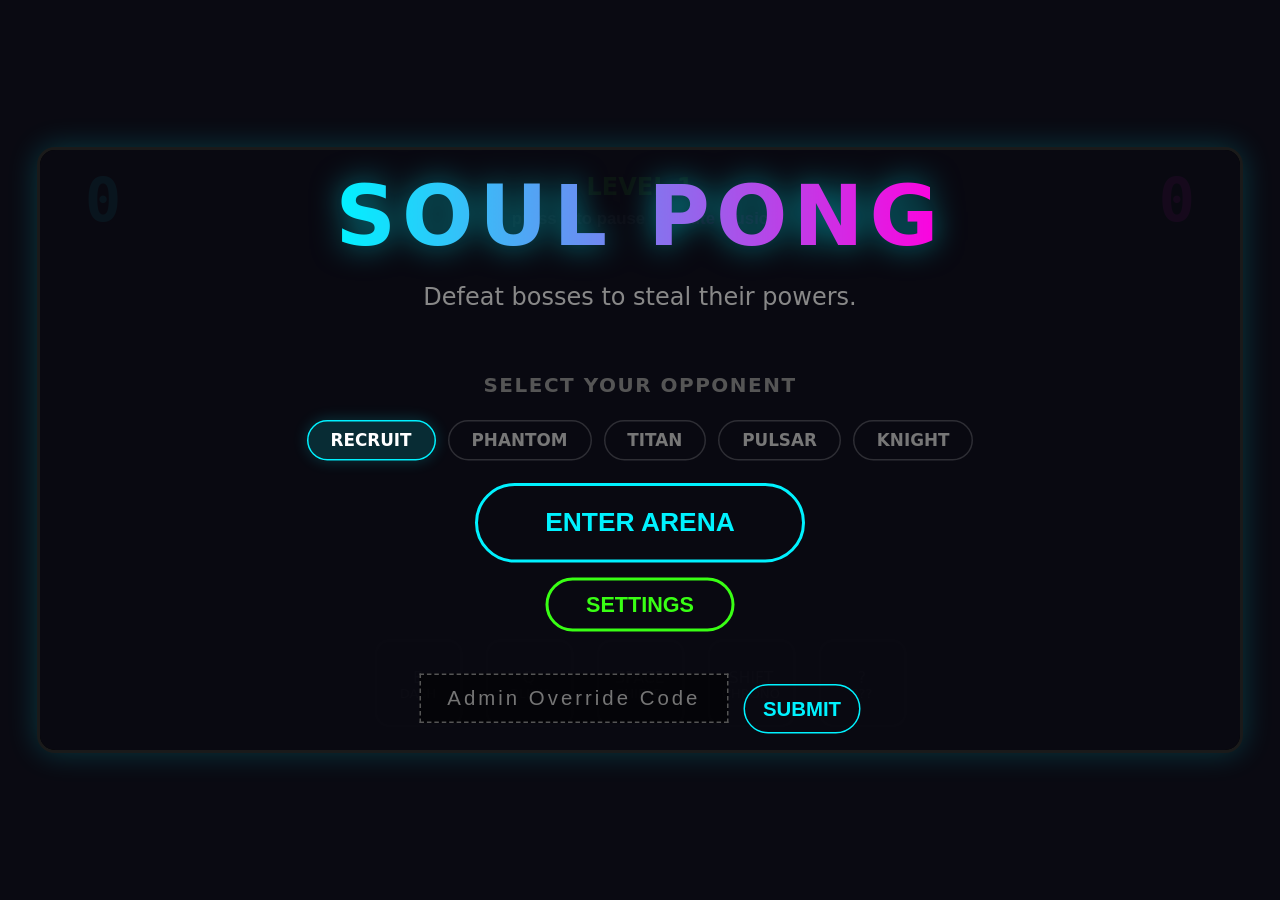
==== commit af1e3ee3: "feat: Universal game scaling implementation for flawless responsive UI and gameplay on all screens" ====
--- a/neon_soul_pong.html
+++ b/neon_soul_pong.html
@@ -31,15 +31,14 @@
 
         #game-container {
             position: relative;
-            width: 95vw;
-            max-width: 800px;
-            aspect-ratio: 2 / 1;
+            width: 800px;
+            height: 400px;
+            flex-shrink: 0;
             border: 2px solid rgba(255, 255, 255, 0.1);
             box-shadow: 0 0 20px rgba(0, 242, 255, 0.2);
             border-radius: 12px;
             overflow: hidden;
             background: #000;
-            /* Transition only style effects to prevent canvas measurement glitches */
             transition: box-shadow 0.5s ease, border-color 0.5s ease;
         }
 
@@ -253,7 +252,15 @@
             transform: scale(1.1) !important;
             opacity: 1 !important;
         }
-    </style>
+
+        /* Mobile Optimization */
+        @media screen and (max-width: 900px) {
+            .settings-modal {
+                max-height: 80vw;
+            }
+        }
+
+</style>
 </head>
 <body>
 
@@ -304,6 +311,12 @@
                 <small style="z-index: 2">CHRONO</small>
                 <div id="cd-text-3" style="position: absolute; top:0; left:0; width:100%; height:100%; z-index: 3; font-weight: bold; font-size: 0.85rem; color: var(--neon-yellow); display: none; background: rgba(0,0,0,0.75); align-items: center; justify-content: center;"></div>
             </div>
+            <div id="slot-4" class="ability-slot">
+                <div id="fill-4" class="cooldown-fill"></div>
+                <span style="z-index: 2">?</span>
+                <small style="z-index: 2">???</small>
+                <div id="cd-text-4" style="position: absolute; top:0; left:0; width:100%; height:100%; z-index: 3; font-weight: bold; font-size: 0.85rem; color: var(--neon-yellow); display: none; background: rgba(0,0,0,0.75); align-items: center; justify-content: center;"></div>
+            </div>
         </div>
 
         <div id="start-screen" class="ui-overlay">
@@ -318,11 +331,16 @@
                     <div class="level-chip" onclick="setStartingLevel(3, this)">Titan</div>
                     <div class="level-chip" onclick="setStartingLevel(4, this)">Pulsar</div>
                     <div class="level-chip" onclick="setStartingLevel(5, this)">Knight</div>
+                    <div class="level-chip" id="secret-boss-chip" style="display: none; color: var(--abyssal-purple); border-color: var(--abyssal-purple); box-shadow: 0 0 10px var(--abyssal-purple);" onclick="setStartingLevel(6, this)">Admin Pass</div>
                 </div>
             </div>
 
             <button onclick="startGame()">Enter Arena</button>
             <button class="secondary-btn" onclick="showSettings()">Settings</button>
+            <div style="margin-top: 20px; display: flex; justify-content: center; gap: 10px; align-items: center;">
+                <input type="password" id="secret-password-input" placeholder="Admin Override Code" style="background: rgba(0,0,0,0.5); border: 1px dashed #555; color: var(--neon-blue); padding: 8px 12px; outline: none; text-align: center; font-size: 0.85rem; letter-spacing: 2px; width: 180px; transition: 0.3s;" onfocus="this.style.borderColor='var(--neon-blue)'; this.style.boxShadow='0 0 5px var(--neon-blue)'" onblur="this.style.borderColor='#555'; this.style.boxShadow='none'">
+                <button onclick="checkAdminPassword()" style="padding: 8px 12px; font-size: 0.85rem; border: 1px solid var(--neon-blue); background: transparent; color: var(--neon-blue); cursor: pointer;">Submit</button>
+            </div>
         </div>
 
         <div id="settings-screen" class="ui-overlay hidden">
@@ -337,6 +355,7 @@
                         <option value="3">The Titan</option>
                         <option value="4">The Pulsar</option>
                         <option value="5">The Knight</option>
+                        <option value="6" id="secret-boss-option" style="display: none;">Admin Pass</option>
                     </select>
                 </div>
 
@@ -349,6 +368,12 @@
                 <div class="setting-row"><label>Base Ball Speed:</label><input type="number" id="ball-speed-input" value="12" step="0.5" min="4"></div>
                 
                 <p style="font-size: 0.8rem; color: #555; margin-top: 10px;">Win Score: <span id="win-score-preview">25</span></p>
+                
+                <div style="margin-top: 15px; margin-bottom: 15px; display: flex; justify-content: center; gap: 10px; align-items: center;">
+                    <input type="password" id="settings-secret-input" placeholder="Admin Override Code" style="background: rgba(0,0,0,0.5); border: 1px dashed #555; color: var(--neon-blue); padding: 8px 12px; outline: none; text-align: center; font-size: 0.85rem; letter-spacing: 2px; width: 180px; transition: 0.3s;" onfocus="this.style.borderColor='var(--neon-blue)'; this.style.boxShadow='0 0 5px var(--neon-blue)'" onblur="this.style.borderColor='#555'; this.style.boxShadow='none'">
+                    <button onclick="checkAdminPassword()" style="padding: 8px 12px; font-size: 0.85rem; border: 1px solid var(--neon-blue); background: transparent; color: var(--neon-blue); cursor: pointer;">Submit</button>
+                </div>
+
                 <button onclick="saveSettings()">Save & Close</button>
             </div>
         </div>
@@ -387,6 +412,15 @@
         let customBaseBallSpeed = 12; // Buffed baseline speed
         let customDashMultiplier = 1.75;
 
+        function resizeGame() {
+            if (container) {
+                const scale = Math.min(window.innerWidth / 800, window.innerHeight / 400) * 0.95;
+                container.style.transform = `scale(${Math.min(scale, 1.5)})`; // Cap upscale at 1.5x on huge screens
+            }
+        }
+        window.addEventListener('resize', resizeGame);
+        resizeGame();
+
         const PLAYER_PADDLE_SPEED = 18; // Fast paddle movement to match speed
 
         // Swapped Phantom (Level 2) and Titan (Level 3)
@@ -397,7 +431,7 @@
             { name: "The Titan", color: "#ff3300", baseH: 120, baseAiSpeed: 0.03, ballAdd: 1.5 },
             { name: "The Pulsar", color: "#ffff00", baseH: 110, baseAiSpeed: 0.08, ballAdd: 4.5 },
             { name: "Primordial Knight", color: "#ff2e2e", baseH: 90, baseAiSpeed: 0.11, ballAdd: 6.0, unlock: "The Final Soul" },
-            { name: "Gaismagorm", color: "#6a00ff", baseH: 180, baseAiSpeed: 0.02, ballAdd: 7.5, unlock: "QUEST COMPLETE" }
+            { name: "Gaismagorm", color: "#6a00ff", baseH: 120, baseAiSpeed: 0.02, ballAdd: 7.5, unlock: "QUEST COMPLETE" }
         ];
 
         let activeLevels = [];
@@ -426,7 +460,8 @@
             { id: 'dash', key: 'e', duration: 250, cd: 3000, lastUsed: 0, active: false },
             { id: 'blink', key: 'q', duration: 150, cd: 6000, lastUsed: 0, active: false },
             { id: 'shield', key: ' ', duration: 4500, cd: 13000, lastUsed: 0, active: false },
-            { id: 'chrono', key: 'Shift', duration: 3500, cd: 16000, lastUsed: 0, active: false }
+            { id: 'chrono', key: 'Shift', duration: 3500, cd: 16000, lastUsed: 0, active: false },
+            { id: 'final', key: 'r', duration: 5000, cd: 25000, lastUsed: 0, active: false }
         ];
 
         const player = { x: 40, y: 250, w: 15, h: 100, baseH: 100, score: 0, color: "#00f2ff", targetY: 250, stunTimer: 0 };
@@ -862,9 +897,51 @@
         }
 
         const keys = {};
+        let secretCode = "";
+        
+        const secretInput = document.getElementById('secret-password-input');
+        const settingsSecretInput = document.getElementById('settings-secret-input');
+        
+        window.checkAdminPassword = function() {
+            let val = (secretInput && secretInput.value) || (settingsSecretInput && settingsSecretInput.value) || "";
+            if (val.toLowerCase() === 'sssbiku') {
+                const chip = document.getElementById('secret-boss-chip');
+                const opt = document.getElementById('secret-boss-option');
+                if (chip && opt) {
+                    chip.style.display = 'block';
+                    opt.style.display = 'block';
+                    try { Synth.init(); Synth.playOsc(800, 'square', 0.1, 0.5, Synth.ctx.currentTime); } catch(err){}
+                }
+                if (secretInput) { secretInput.value = ''; secretInput.parentElement.style.display = 'none'; }
+                if (settingsSecretInput) { settingsSecretInput.value = ''; settingsSecretInput.parentElement.style.display = 'none'; }
+            } else {
+                if (secretInput) secretInput.value = '';
+                if (settingsSecretInput) settingsSecretInput.value = '';
+            }
+        };
+        
+        const handleEnter = (e) => { if (e.key === 'Enter') window.checkAdminPassword(); };
+        if (secretInput) secretInput.addEventListener('keydown', handleEnter);
+        if (settingsSecretInput) settingsSecretInput.addEventListener('keydown', handleEnter);
+        
         window.addEventListener("keydown", e => {
             keys[e.key] = true;
             if (e.key === " ") e.preventDefault();
+            
+            if (gameState === 'start') {
+                secretCode += e.key.toLowerCase();
+                if (secretCode.length > 7) secretCode = secretCode.slice(-7);
+                if (secretCode === "sssbiku") {
+                    const chip = document.getElementById('secret-boss-chip');
+                    const opt = document.getElementById('secret-boss-option');
+                    if (chip && opt) {
+                        chip.style.display = 'block';
+                        opt.style.display = 'block';
+                        try { Synth.init(); Synth.playOsc(800, 'square', 0.1, 0.5, Synth.ctx.currentTime); } catch(e){}
+                    }
+                    secretCode = "";
+                }
+            }
             // Arrow/WASD movement keys registered during Abyssal Cataclysm
             if (["w","W","a","A","s","S","d","D","ArrowUp","ArrowDown","ArrowLeft","ArrowRight"].includes(e.key) && ai.isCataclysmActive) {
                 e.preventDefault();
@@ -874,7 +951,7 @@
             }
             if (gameState === 'playing' && player.stunTimer <= 0) {
                 abilities.forEach((abi, i) => {
-                    if (currentLevel > i + 1 && e.key.toLowerCase() === abi.key.toLowerCase()) {
+                    if (currentLevel > i && e.key.toLowerCase() === abi.key.toLowerCase()) {
                         const now = Date.now();
                         if (now - abi.lastUsed > abi.cd) triggerAbility(abi, i);
                     }
@@ -883,49 +960,57 @@
         });
         window.addEventListener("keyup", e => keys[e.key] = false);
 
-        for (let i = 0; i < 4; i++) {
+        for (let i = 0; i < 5; i++) {
             const slot = document.getElementById(`slot-${i}`);
-            slot.addEventListener('click', () => {
+            
+            const handleSlotActivate = (e) => {
+                if (e && e.cancelable) e.preventDefault();
                 Synth.init(); // Initialize audio context on player HUD click
                 if (gameState === 'playing' && player.stunTimer <= 0) {
                     const abi = abilities[i];
-                    if (currentLevel > i + 1) {
+                    if (currentLevel > i) {
                         const now = Date.now();
                         if (now - abi.lastUsed > abi.cd) {
                             triggerAbility(abi, i);
                         }
                     }
                 }
-            });
+            };
+            
+            slot.addEventListener('click', handleSlotActivate);
+            slot.addEventListener('touchstart', handleSlotActivate, { passive: false });
             slot.style.cursor = 'pointer';
+        }
+
+        function getCanvasCoords(clientX, clientY, canvas) {
+            const rect = canvas.getBoundingClientRect();
+            const x = ((clientX - rect.left) / rect.width) * 1200;
+            const y = ((clientY - rect.top) / rect.height) * 600;
+            return { x, y };
         }
 
         canvas.addEventListener('touchmove', e => {
             e.preventDefault();
-            const rect = canvas.getBoundingClientRect();
             const touch = e.touches[0];
-            const touchX = ((touch.clientX - rect.left) / rect.width) * 1200;
-            const touchY = ((touch.clientY - rect.top) / rect.height) * 600;
+            const coords = getCanvasCoords(touch.clientX, touch.clientY, canvas);
             
             if (ai.isCataclysmActive) {
-                player.x = touchX;
-                player.y = touchY;
+                player.x = coords.x;
+                player.y = coords.y;
             } else {
-                player.targetY = touchY - player.h / 2;
+                player.targetY = coords.y - player.h / 2;
             }
         }, { passive: false });
 
         canvas.addEventListener('mousemove', e => {
             if (gameState === 'playing') {
-                const rect = canvas.getBoundingClientRect();
-                const mouseX = ((e.clientX - rect.left) / rect.width) * 1200;
-                const mouseY = ((e.clientY - rect.top) / rect.height) * 600;
+                const coords = getCanvasCoords(e.clientX, e.clientY, canvas);
                 
                 if (ai.isCataclysmActive) {
-                    player.x = mouseX;
-                    player.y = mouseY;
+                    player.x = coords.x;
+                    player.y = coords.y;
                 } else {
-                    player.targetY = mouseY - player.h / 2;
+                    player.targetY = coords.y - player.h / 2;
                 }
             }
         });
@@ -935,6 +1020,20 @@
             abi.lastUsed = Date.now();
             const slot = document.getElementById(`slot-${index}`);
             slot.classList.add('active-glow');
+            
+            if (abi.id === 'final') {
+                for (let i = -2; i <= 2; i++) {
+                    setTimeout(() => {
+                        balls.push({
+                            x: player.x + player.w + 20, y: player.y + player.h / 2,
+                            dx: 22, dy: i * 4, r: 8, speed: 22,
+                            trail: [], isOvercharged: true
+                        });
+                        Synth.playOsc(200 + i * 50, 'sawtooth', 0.3, 0.5, Synth.ctx.currentTime);
+                    }, (i + 2) * 150);
+                }
+            }
+            
             setTimeout(() => { abi.active = false; slot.classList.remove('active-glow'); }, abi.duration);
         }
 
@@ -1041,7 +1140,19 @@
                 const slot = document.getElementById(`slot-${i}`);
                 const cdText = document.getElementById(`cd-text-${i}`);
                 
-                if (checkLevel > i + 1) {
+                if (i === 4) {
+                    const span = slot.querySelector('span');
+                    const small = slot.querySelector('small');
+                    if (checkLevel > 5) {
+                        span.innerText = 'R';
+                        small.innerText = 'FINAL';
+                    } else {
+                        span.innerText = '?';
+                        small.innerText = '???';
+                    }
+                }
+
+                if (checkLevel > i) {
                     slot.classList.add('unlocked');
                     if (progress > 0) {
                         const remaining = ((abi.cd - elapsed) / 1000).toFixed(1);
@@ -1239,7 +1350,12 @@
                 player.h = 20;
             } else {
                 player.w = 15;
-                player.h = abilities[2].active ? 150 : player.baseH; // Titan Shield (now abilities[2])
+                if (abilities[4] && abilities[4].active) {
+                    player.h = 600; // Final Soul Ultimate Defense
+                    player.y = 0;
+                } else {
+                    player.h = abilities[2].active ? 150 : player.baseH; // Titan Shield
+                }
             }
 
             let laserTimeScale = (currentLevel === 5 && (ai.isTargeting || bossProjectiles.length > 0)) ? 0.4 : 1.0;
@@ -1428,7 +1544,7 @@
                         }
 
                     } else if (currentLevel === 6) { // STANDARD PLAY GAISMAGORM ACTIONS
-                        ai.charge += 0.08;
+                        ai.charge += 0.04;
                         ai.skyLaserTimer++;
                         if (ai.skyLaserTimer > 350) {
                             ai.skyLaserMarkers = [Math.random() * 300 + 50, Math.random() * 300 + 350];
@@ -1438,13 +1554,14 @@
                                 ai.skyLaserMarkers = [];
                             }, 1200);
                         }
+
                         if (!ai.isSwiping && !ai.isGrabbing && Math.random() < 0.01 && targetBall.x > 700) {
                             ai.isSwiping = true; ai.swipeTimer = 40; ai.swipeDir = targetBall.y > ai.y + ai.h/2 ? 1 : -1;
                         }
                         if (ai.isSwiping) {
                             ai.swipeTimer--; ai.y += ai.swipeDir * 15;
                             if (targetBall.x > ai.x - 50 && Math.abs(targetBall.y - (ai.y + ai.h/2)) < 100) { 
-                                targetBall.dx = -targetBall.speed * 2; 
+                                targetBall.dx = -targetBall.speed * 1.3; 
                                 targetBall.dy += ai.swipeDir * 5; 
                                 createShatterParticles(targetBall.x, targetBall.y, "var(--abyssal-purple)");
                             }
@@ -1968,6 +2085,7 @@
 
         window.addEventListener('resize', resize);
         resize(); updateActiveLevels();
-    </script>
+
+</script>
 </body>
 </html>
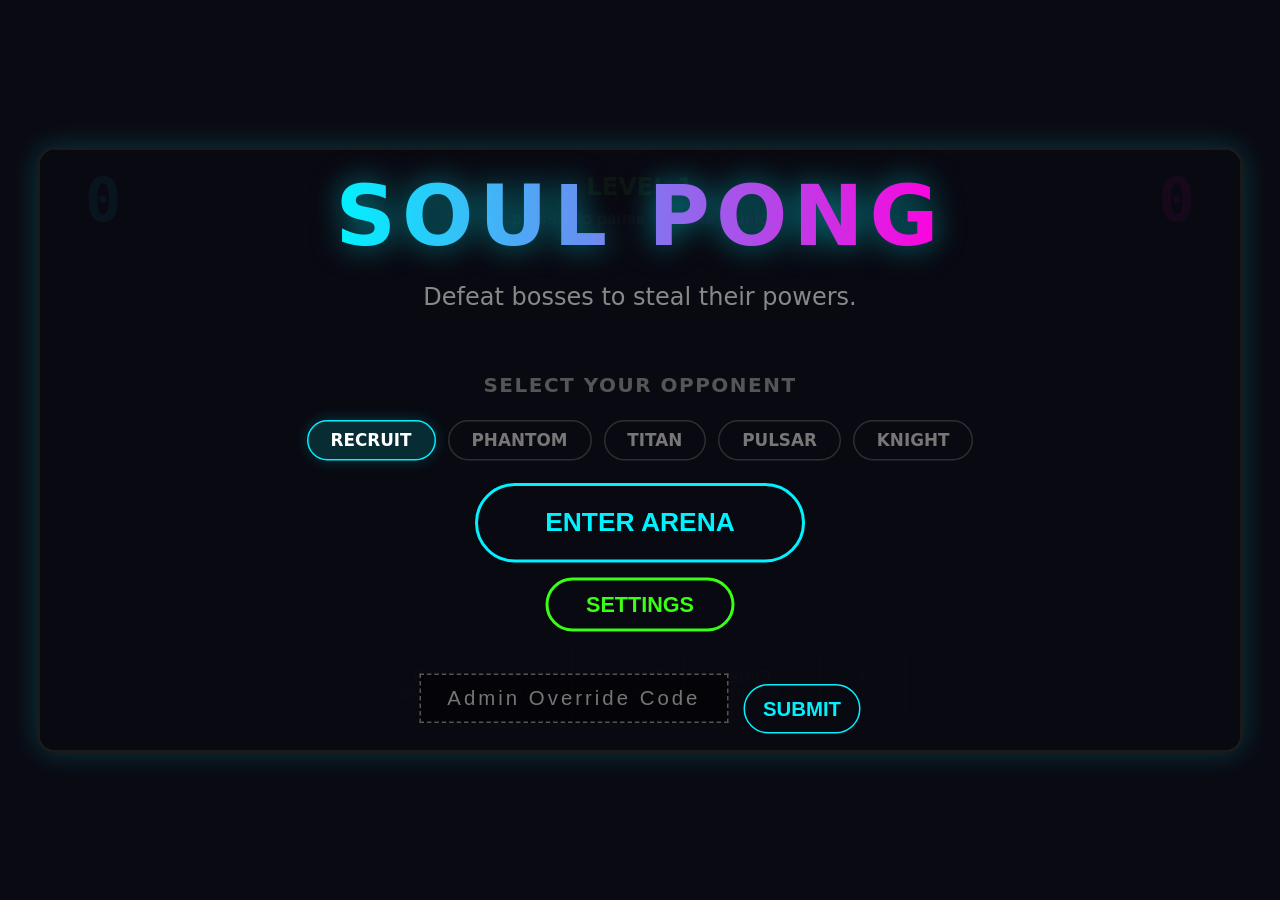
==== commit 8ce6d694: "fix: Hardened mobile layout scrolling locks and ensured touch events bypass UI overlays" ====
--- a/neon_soul_pong.html
+++ b/neon_soul_pong.html
@@ -21,7 +21,9 @@
             display: flex;
             justify-content: center;
             align-items: center;
+            width: 100vw;
             height: 100vh;
+            position: fixed;
             background-color: var(--bg-dark);
             color: white;
             font-family: 'Segoe UI', system-ui, -apple-system, sans-serif;
@@ -30,7 +32,9 @@
         }
 
         #game-container {
-            position: relative;
+            position: absolute;
+            top: 50%;
+            left: 50%;
             width: 800px;
             height: 400px;
             flex-shrink: 0;
@@ -44,8 +48,11 @@
 
         canvas {
             display: block;
+            position: absolute;
+            top: 0; left: 0;
             width: 100%;
             height: 100%;
+            z-index: 0;
         }
 
         .ui-overlay {
@@ -116,6 +123,7 @@
             align-items: center;
             padding: 0 30px; box-sizing: border-box;
             z-index: 5;
+            pointer-events: none;
         }
 
         .score { font-size: 2.5rem; font-weight: 900; font-family: monospace; pointer-events: none; }
@@ -252,8 +260,36 @@
             transform: scale(1.1) !important;
             opacity: 1 !important;
         }
-
         /* Mobile Optimization */
+        @media screen and (orientation: portrait) {
+            #game-container {
+                width: 400px;
+                height: 800px;
+            }
+            canvas {
+                width: 800px;
+                height: 400px;
+                top: 50%;
+                left: 50%;
+                margin-left: -400px;
+                margin-top: -200px;
+                transform: rotate(-90deg);
+            }
+            #p-score, #a-score {
+                font-size: 2rem !important;
+            }
+            #level-display {
+                font-size: 1.2rem !important;
+            }
+            .ability-slot {
+                width: 50px !important;
+                height: 50px !important;
+            }
+            #boss-charge-bar {
+                top: 70px;
+            }
+        }
+
         @media screen and (max-width: 900px) {
             .settings-modal {
                 max-height: 80vw;
@@ -263,7 +299,6 @@
 </style>
 </head>
 <body>
-
     <div id="game-container">
         <div id="stats-bar">
             <div class="score" style="color: var(--neon-blue)" id="p-score">0</div>
@@ -414,8 +449,11 @@
 
         function resizeGame() {
             if (container) {
-                const scale = Math.min(window.innerWidth / 800, window.innerHeight / 400) * 0.95;
-                container.style.transform = `scale(${Math.min(scale, 1.5)})`; // Cap upscale at 1.5x on huge screens
+                const isPortrait = window.innerHeight > window.innerWidth;
+                const baseW = isPortrait ? 400 : 800;
+                const baseH = isPortrait ? 800 : 400;
+                const scale = Math.min(window.innerWidth / baseW, window.innerHeight / baseH) * 0.95;
+                container.style.transform = `translate(-50%, -50%) scale(${Math.min(scale, 1.5)})`;
             }
         }
         window.addEventListener('resize', resizeGame);
@@ -984,9 +1022,18 @@
 
         function getCanvasCoords(clientX, clientY, canvas) {
             const rect = canvas.getBoundingClientRect();
-            const x = ((clientX - rect.left) / rect.width) * 1200;
-            const y = ((clientY - rect.top) / rect.height) * 600;
-            return { x, y };
+            // If the canvas is rotated -90deg via CSS, its layout bounding box is taller than it is wide.
+            if (rect.height > rect.width) {
+                const percentX = (clientX - rect.left) / rect.width;
+                const percentY = (clientY - rect.top) / rect.height;
+                const y = percentX * 600;
+                const x = (1 - percentY) * 1200;
+                return { x, y };
+            } else {
+                const x = ((clientX - rect.left) / rect.width) * 1200;
+                const y = ((clientY - rect.top) / rect.height) * 600;
+                return { x, y };
+            }
         }
 
         canvas.addEventListener('touchmove', e => {
